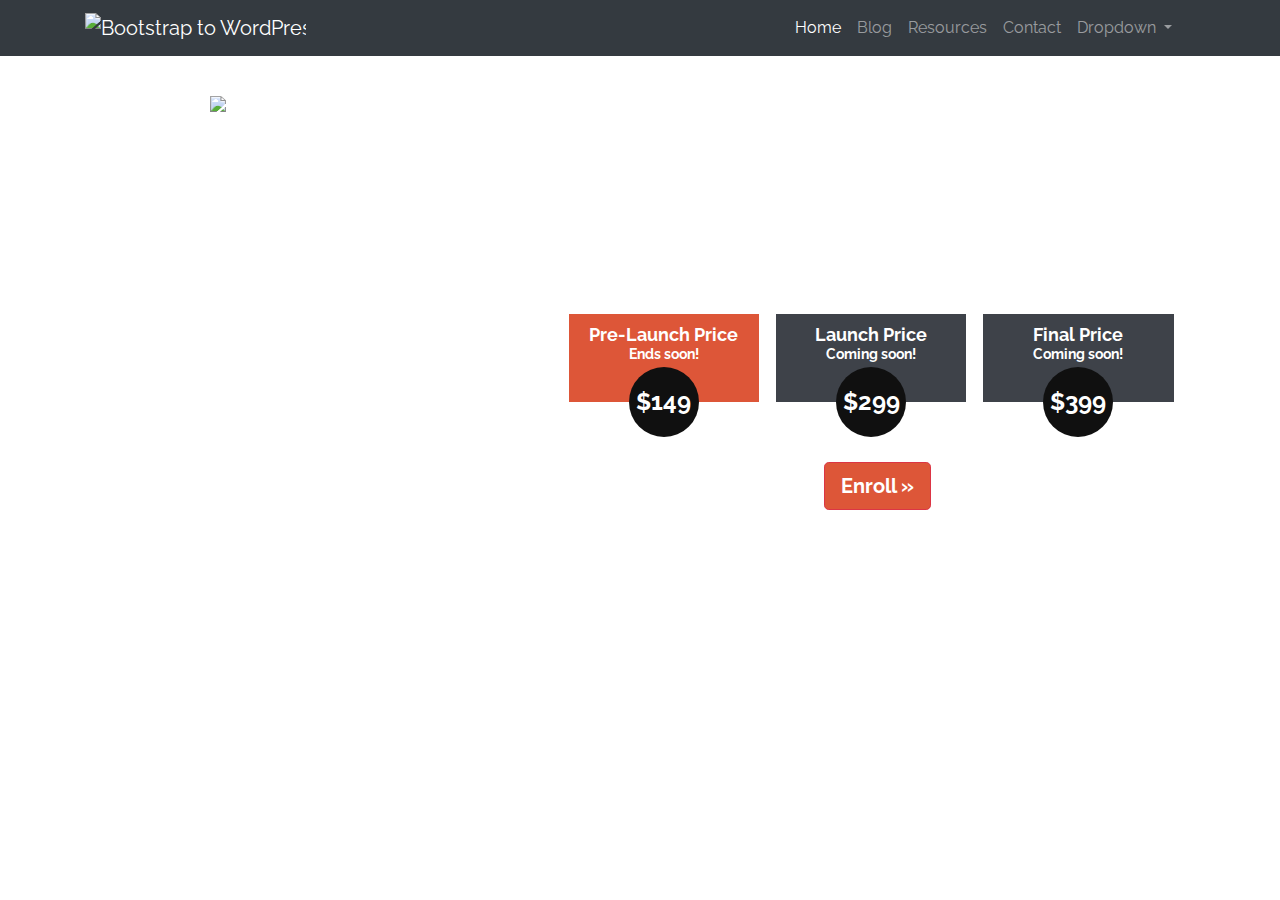
==== B2W/index.html @ 44ca713a "stuff" ====
<html lang="en">

<head>
    <meta charset="UTF-8">
    <meta name="viewport" content="width=device-width, initial-scale=1.0">
    <meta http-equiv="X-UA-Compatible" content="ie=edge">
    <title>Bootstrap to WordPress</title>
    <link rel="stylesheet" href="https://maxcdn.bootstrapcdn.com/bootstrap/4.0.0/css/bootstrap.min.css" integrity="sha384-Gn5384xqQ1aoWXA+058RXPxPg6fy4IWvTNh0E263XmFcJlSAwiGgFAW/dAiS6JXm"
        crossorigin="anonymous">
    <link rel="stylesheet" href="https://maxcdn.bootstrapcdn.com/font-awesome/4.7.0/css/font-awesome.min.css">
    <link rel="stylesheet" href="https://use.typekit.net/mcg1lsg.css">
    <link rel="stylesheet" href="assets/css/style.css">
    <link href="https://fonts.googleapis.com/css?family=Raleway:400,700" rel="stylesheet">
</head>

<body>

    <!-- HEADER =================================================================================== -->
    <header class="site-header" role="banner">
        <!--  NAV BAR -->
        <nav class="navbar navbar-expand-lg navbar-dark bg-dark navbar-fixed-top">
            <div class="container navbar-container">
                <a class="navbar-brand" href="#">
                    <img src="assets/img/logo.png" alt="Bootstrap to WordPress">
                </a>
                <button class="navbar-toggler" type="button" data-toggle="collapse" data-target="#navbarSupportedContent" aria-controls="navbarSupportedContent"
                    aria-expanded="false" aria-label="Toggle navigation">
                    <span class="navbar-toggler-icon"></span>
                </button>

                <div class="container navbar-container">
                    <div class="collapse navbar-collapse" id="navbarSupportedContent">
                        <ul class="navbar-nav ml-auto">
                            <li class="nav-item active">
                                <a class="nav-link" href="#">Home
                                    <span class="sr-only">(current)</span>
                                </a>
                            </li>
                            <li class="nav-item">
                                <a class="nav-link" href="blog.html">Blog</a>
                            </li>
                            <li class="nav-item">
                                <a class="nav-link" href="resources.html">Resources</a>
                            </li>
                            <li class="nav-item">
                                <a class="nav-link" href="contact.html">Contact</a>
                            </li>
                            <li class="nav-item dropdown">
                                <a class="nav-link dropdown-toggle" href="#" id="navbarDropdown" role="button" data-toggle="dropdown" aria-haspopup="true"
                                    aria-expanded="false">
                                    Dropdown
                                </a>
                                <div class="dropdown-menu" aria-labelledby="navbarDropdown">
                                    <a class="dropdown-item" href="#">Action</a>
                                    <a class="dropdown-item" href="#">Another action</a>
                                    <div class="dropdown-divider"></div>
                                    <a class="dropdown-item" href="#">Something else here</a>
                                </div>
                            </li>
                        </ul>
                    </div>
                </div>
        </nav>
    </header>


    <!-- HERO ===================================================================================== -->
    <section id="hero" data-type="background" data-speed="5">
        <article>
            <div class="container">
                <div class="row">
                    <div class="col-sm-5">
                        <img src="assets/img/logo-badge.png" alt="Bootstrap to WordPress" class="logo">
                    </div>
                    <div class="col-sm-7 hero-text">
                        <h1>Bootstrap to WordPress</h1>
                        <p class="lead">Earn An Extra 1k - 5k a Month by Learning to Code Your Very Own Responsive &amp; Custom WordPress
                            Websites with Bootstrap</p>
                        <div id="price-timeline">
                            <div class="price active">
                                <h4>Pre-Launch Price
                                    <small>Ends soon!</small>
                                </h4>
                                <span>$149</span>
                            </div>
                            <div class="price">
                                <h4>Launch Price
                                    <small>Coming soon!</small>
                                </h4>
                                <span>$299</span>
                            </div>

                            <div class="price">
                                <h4>Final Price
                                    <small>Coming soon!</small>
                                </h4>
                                <span>$399</span>
                            </div>
                        </div>
                        <p>
                            <a class="btn btn-lg btn-danger" href="#" role="button">Enroll &raquo;</a>
                        </p>
                    </div>
                    
                </div>
            </div>
        <article>
    </section>

    <!-- OPT IN SECTION =============================================================================-->
    <section>

    </section>


    <!-- BOOST YOUR INCOME ========================================================================= -->
    <section>

    </section>



    <!-- WHO BENIFITS ========================================================================= -->
    <section>

    </section>



    <!-- PROJECT FEATURES ========================================================================= -->
    <section>

    </section>

    <!-- VIDEO FEATURETTE ========================================================================= -->
    <section>

    </section>


    <!-- TESTIMONIALS ========================================================================= -->
    <section>

    </section>


    <!-- SIGN UP SECTION ========================================================================= -->
    <section>

    </section>


    <!-- FOOTER ========================================================================= -->
    <footer>


    </footer>


    <!-- MODAL ========================================================================= -->
    <div class="modal">

    </div>


    <!-- BOOTSTRAP CORE JAVASCRIPT =========================================================================-->
    <script src="https://code.jquery.com/jquery-3.2.1.slim.min.js" integrity="sha384-KJ3o2DKtIkvYIK3UENzmM7KCkRr/rE9/Qpg6aAZGJwFDMVNA/GpGFF93hXpG5KkN"
        crossorigin="anonymous"></script>
    <script src="https://cdnjs.cloudflare.com/ajax/libs/popper.js/1.12.9/umd/popper.min.js" integrity="sha384-ApNbgh9B+Y1QKtv3Rn7W3mgPxhU9K/ScQsAP7hUibX39j7fakFPskvXusvfa0b4Q"
        crossorigin="anonymous"></script>
    <script src="https://maxcdn.bootstrapcdn.com/bootstrap/4.0.0/js/bootstrap.min.js" integrity="sha384-JZR6Spejh4U02d8jOt6vLEHfe/JQGiRRSQQxSfFWpi1MquVdAyjUar5+76PVCmYl"
        crossorigin="anonymous"></script>

</body>


</html>
---- B2W/assets/css/style.css ----
/* COLOR REFERENCES 
Green: #79b044
Salmon: #dd5638
Blue Gray: #3e4249 */

body {
font-family:'proxima-nova', 'Raleway', Helvetica, sans-serif;
font-family: 'Raleway', sans-serif;
font-size:16px;
background:url('../img/tile.jpg') top left repeat;
}

/* GLOBAL */
h1,h2,h3,h4,h5,h6 {
    -webkit-font-smoothing: antialiased;
    text-rendering: optimizelegibility;
    font-weight:bold;
}

h1 {
  font-size:3em;
}

h1,h2 {
    margin:0 0 40px;
  }

  h3{
    margin:20px 0;
  }

  h4 {
     font-size:18px;
  }

/*   hero */
#hero {
    background:url('../img/hero-bg.jpg') 50% 0 repeat fixed;
    background-repeat:no-repeat;
    min-height:500px;
    padding: 40px 0;
    color:white;
    -webkit-font-smoothing: antialiased;
    text-rendering: optimizelegibility;
}


.btn {
  font-weight:bold;
}

.btn-danger {
   background-color: #dd5638;
   border-collapse:#d95131;
}

#hero article {
  width:100%;
  text-align:center;
}

#hero .hero-text {
  margin-top:30px; 
}

#price-timeline {
  margin:30px 0 60px;
  text-align:center;
}

#price-timeline .price {
  display:inline-block;
  margin:0 2% 0 0;
  width:30%;
  padding:10px 20px 30px;
  background: #3e4249;
  position:relative;
  vertical-align: top;
}

#price-timeline .price.active {
  background: #dd5638;
}

#price-timeline .price span {
  background: #101010;
  display:block;
  height:70px;
  width:70px;
  text-align:center;
  line-height:70px;
  font-weight:bold;
  font-size:24px;
  border-radius:100%;
  -webkit-border-radius:100%;
  -moz-border-radius: 100%;
  position:absolute;
  bottom: -35px;
  left:50%;
  margin-left: -35px;
}

#price-timeline h4 {
  margin: 0 0 10px;
}

#price-timeline h4 small {
  color:white;
  font-weight: bold; 
  display:block;

}
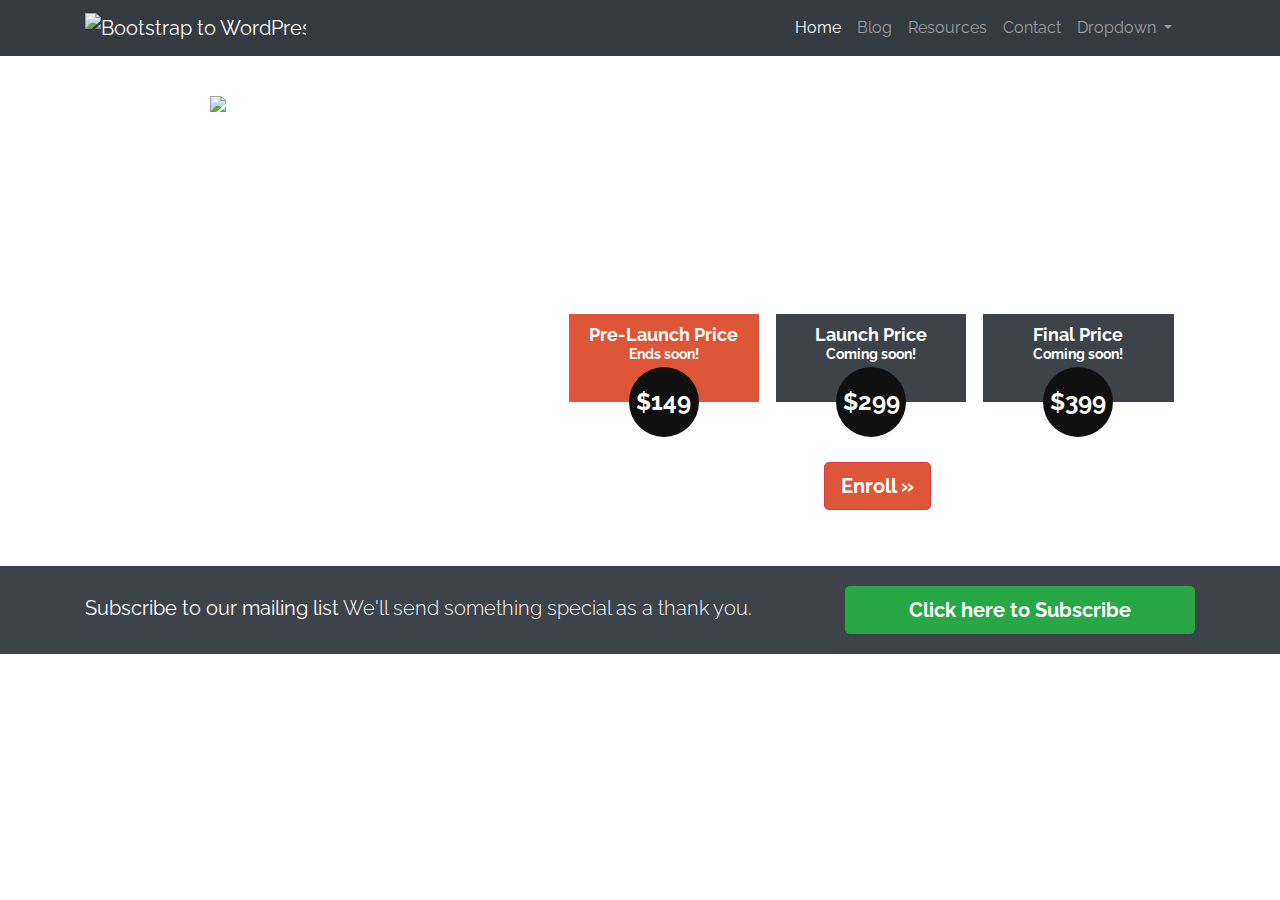
==== commit dedd5d11: "stuff" ====
--- a/B2W/index.html
+++ b/B2W/index.html
@@ -101,15 +101,28 @@
                             <a class="btn btn-lg btn-danger" href="#" role="button">Enroll &raquo;</a>
                         </p>
                     </div>
-                    
+
                 </div>
             </div>
-        <article>
+            <article>
     </section>
 
     <!-- OPT IN SECTION =============================================================================-->
-    <section>
-
+    <section id="optin">
+        <div class="container">
+            <div class="row">
+                <div class="col-sm-8">
+                    <p class="lead">
+                        <strong>Subscribe to our mailing list</strong>
+                        We'll send something special as a thank you. </p>
+                </div>
+                <div class="col-sm-4">
+                    <button class="btn btn-success btn-lg btn-block" data-toggle="modal" data-target="#myModal">
+                        Click here to Subscribe</button>
+                </div>
+            </div>
+        </div>
+ 
     </section>
 
 
--- a/B2W/assets/css/style.css
+++ b/B2W/assets/css/style.css
@@ -32,6 +32,12 @@
   h4 {
      font-size:18px;
   }
+
+img {
+  max-width:100%;
+}
+
+
 
 /*   hero */
 #hero {
@@ -111,5 +117,14 @@
 
 }
 
+#optin {
+background:#3e4249;
+padding:20px 0;
+color:white;
+font-size:1.2em;
+}
 
+#optin p {
+  margin:7px 0 0 0; 
+}
 
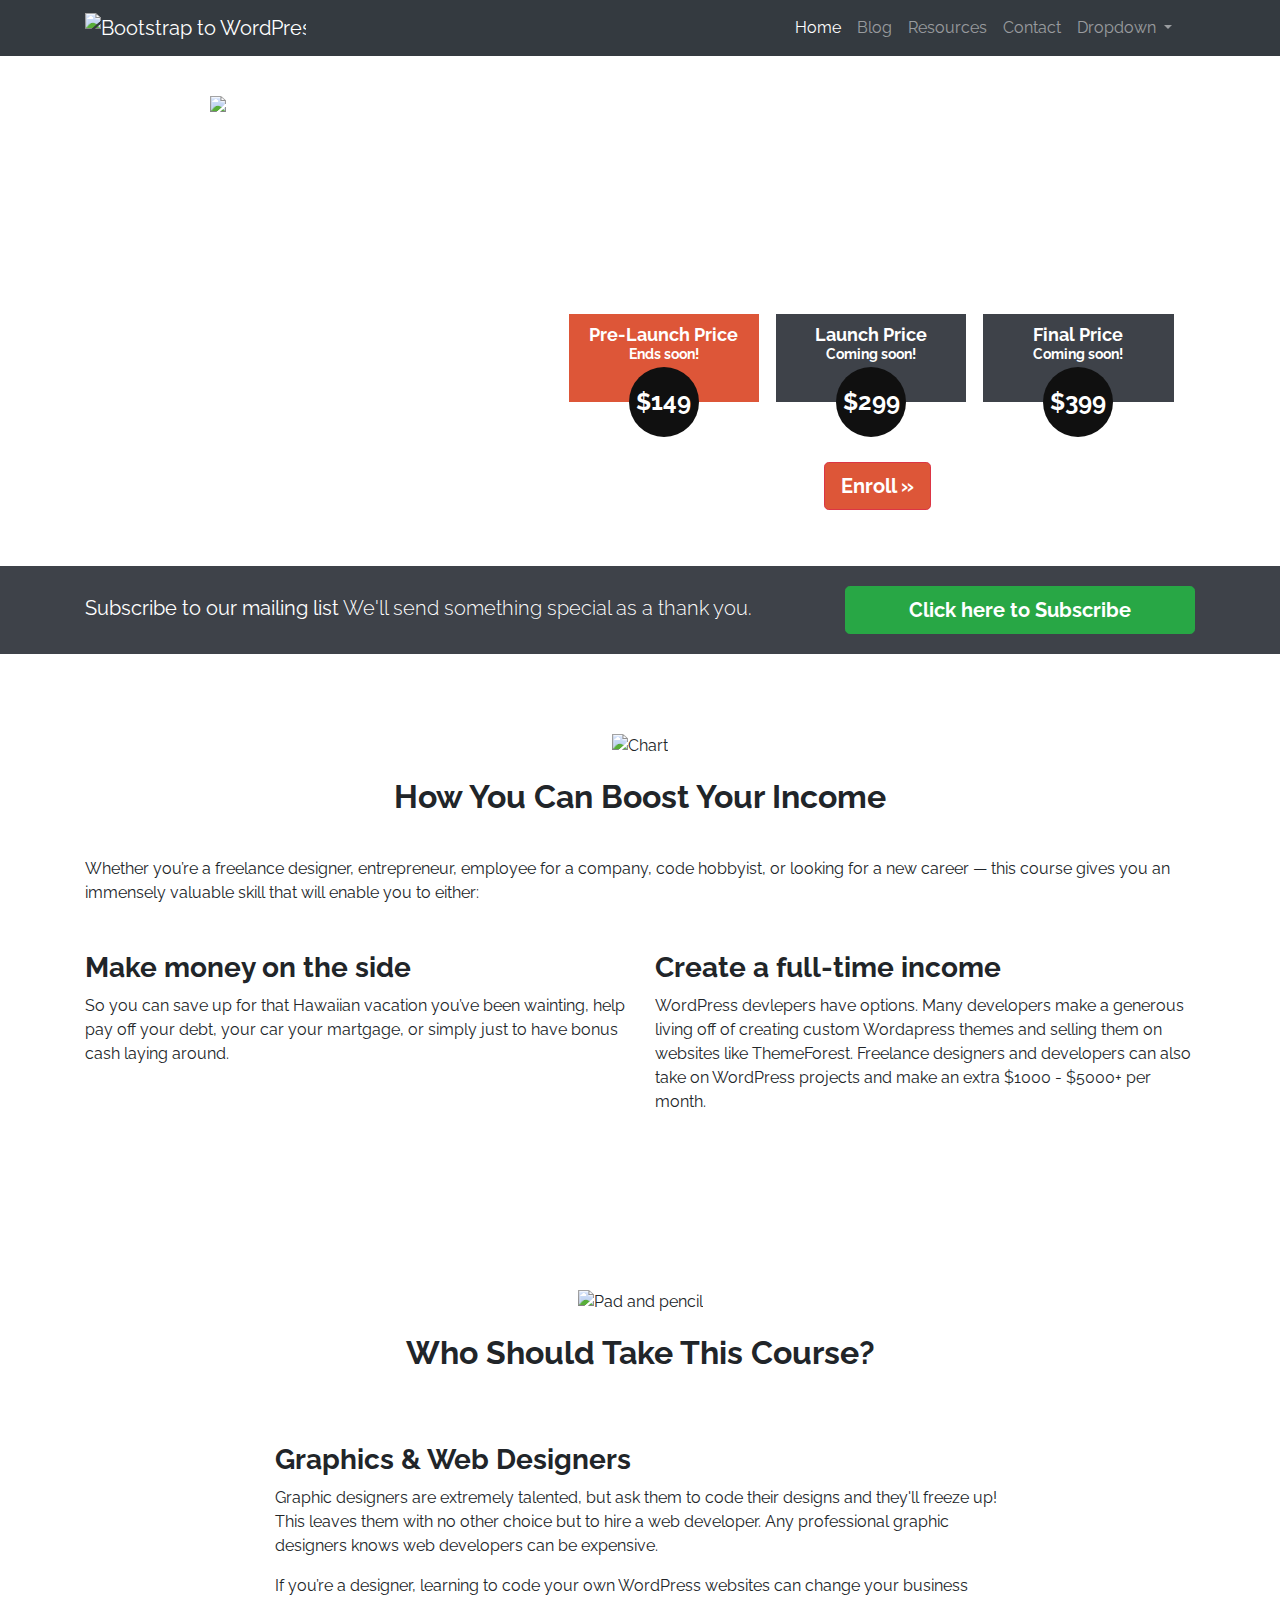
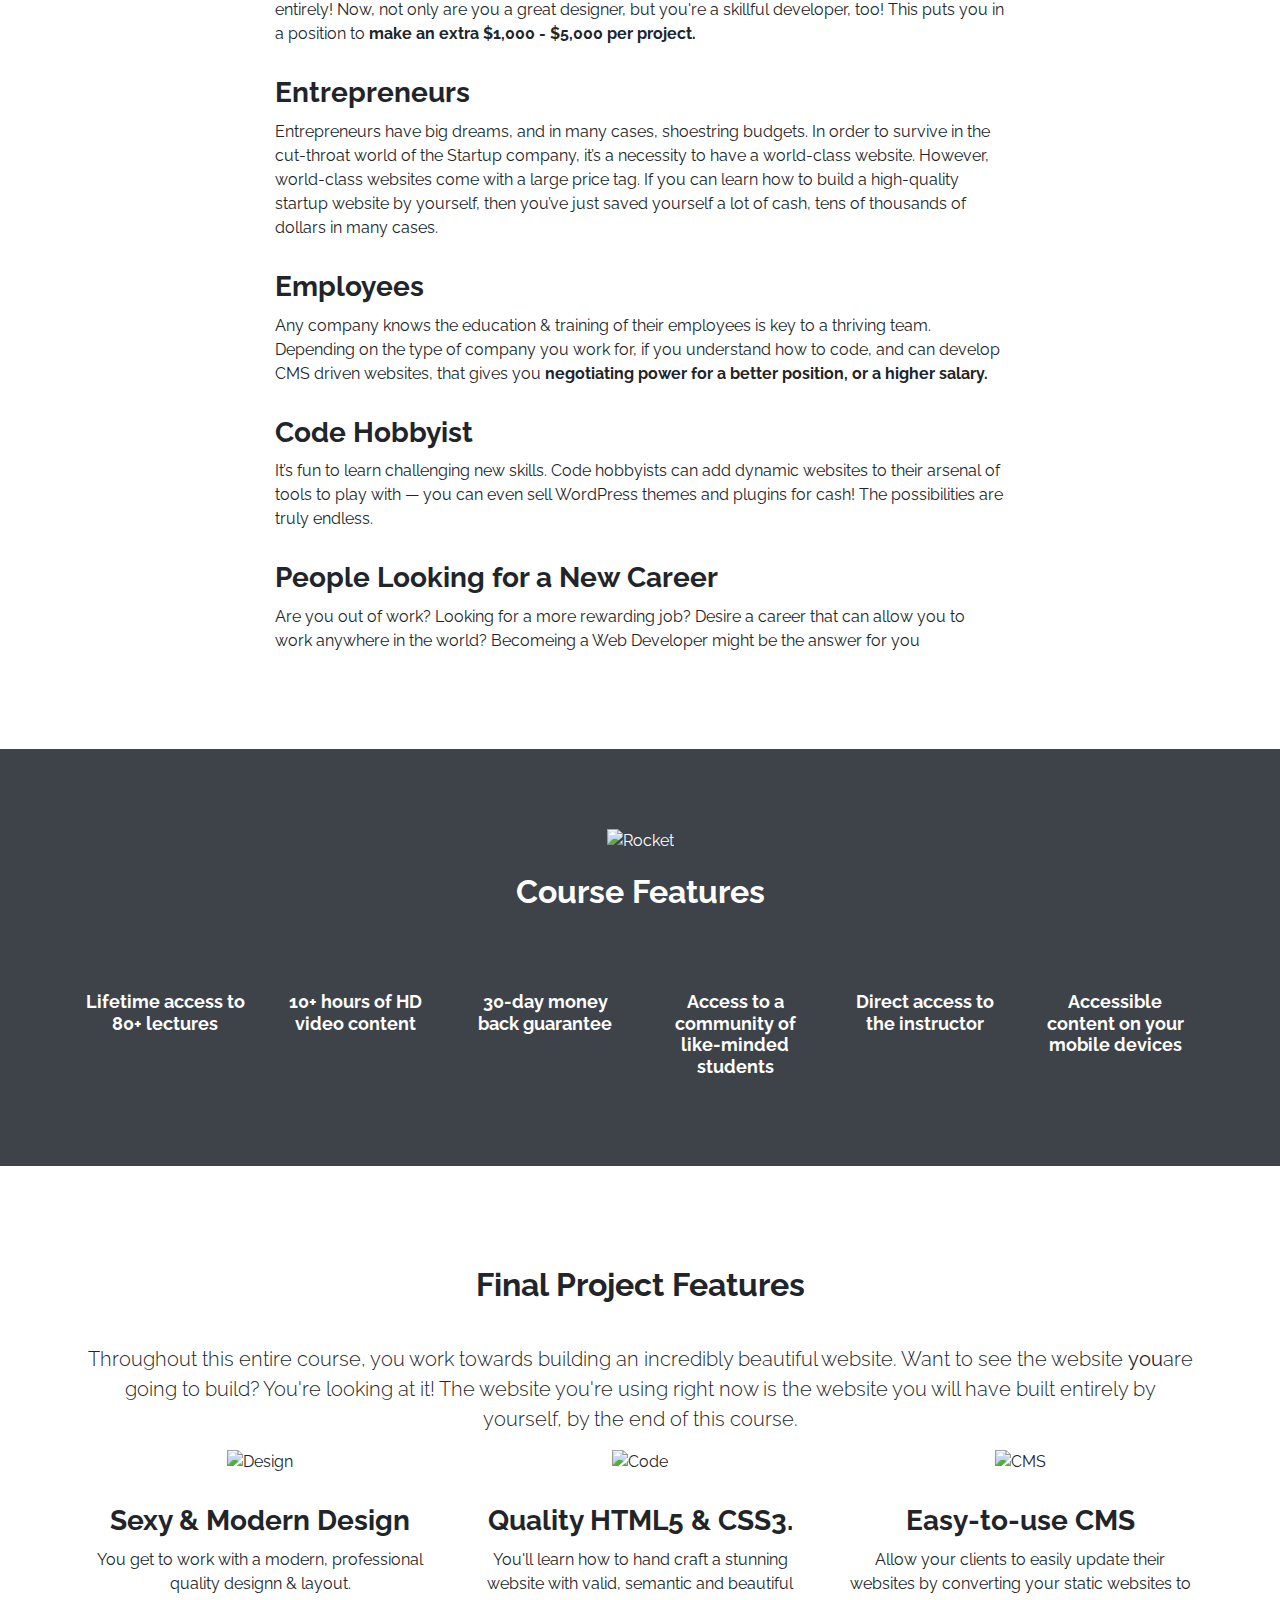
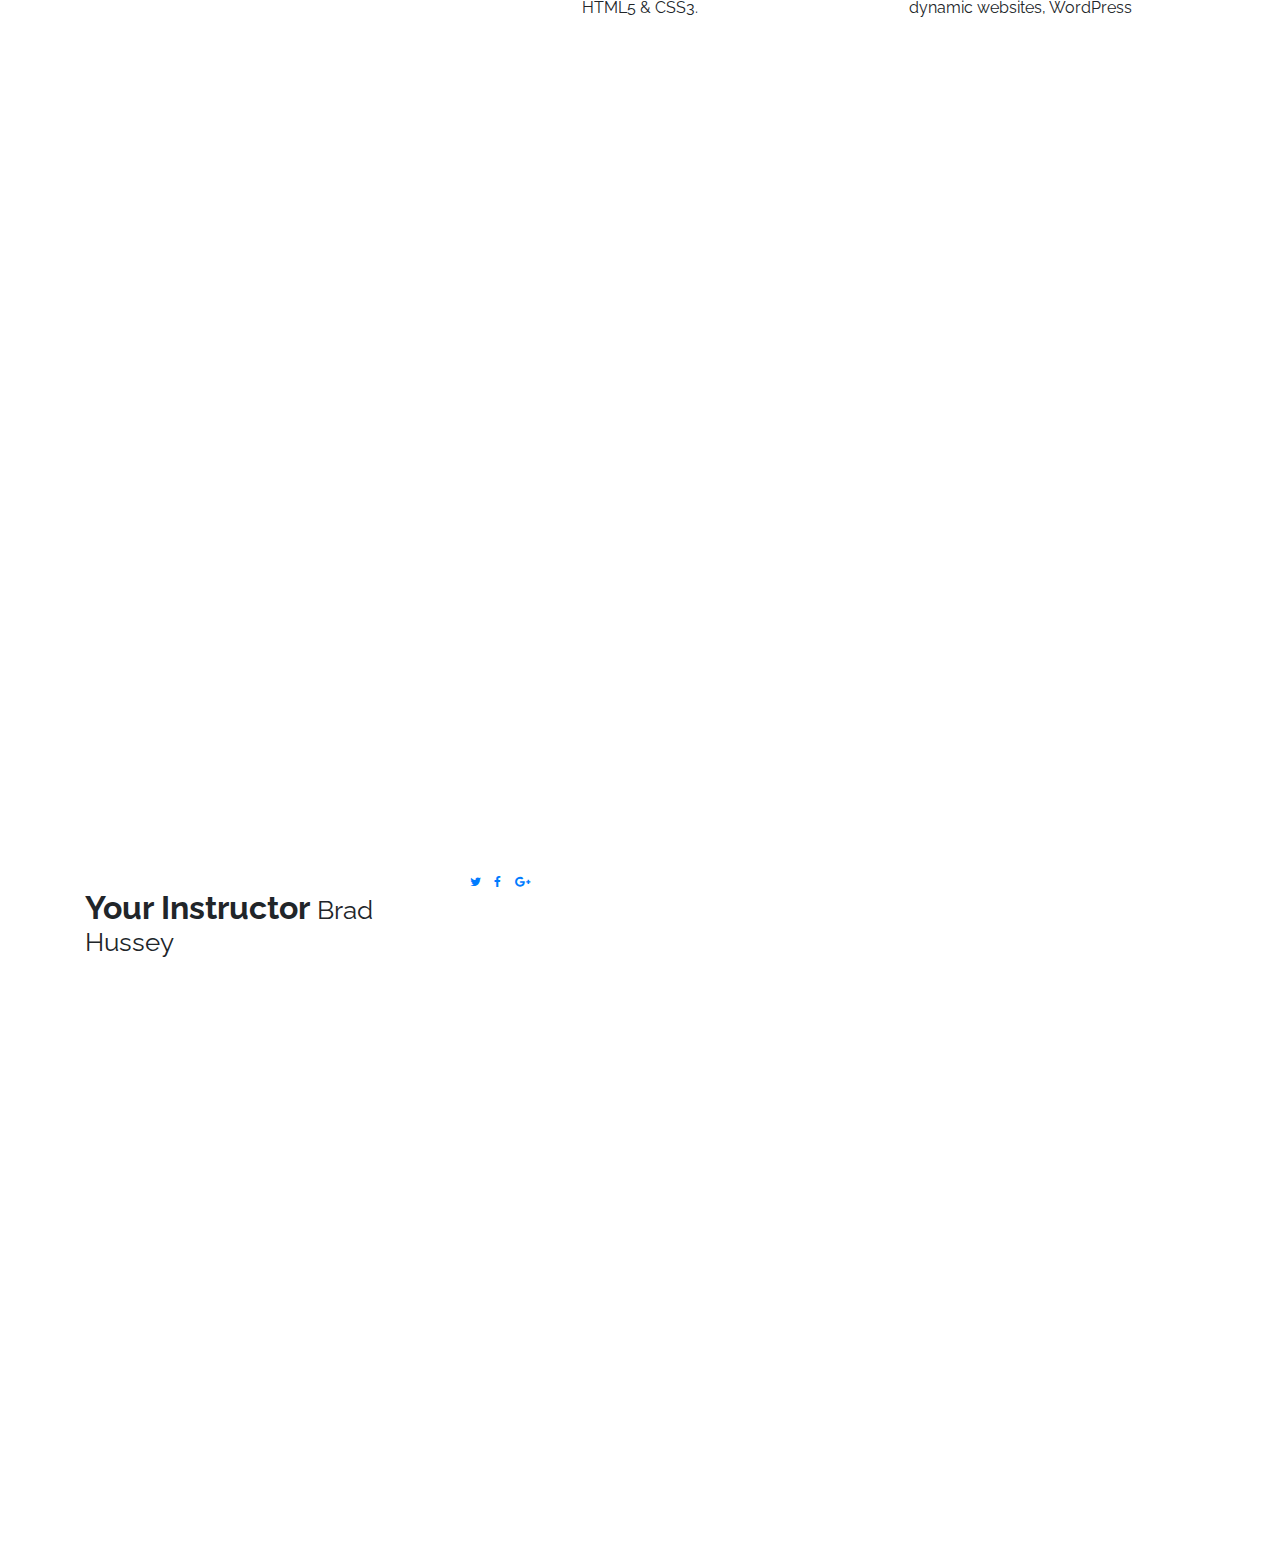
==== commit be2ffb62: "change sus" ====
--- a/B2W/index.html
+++ b/B2W/index.html
@@ -104,7 +104,7 @@
 
                 </div>
             </div>
-            <article>
+        </article>
     </section>
 
     <!-- OPT IN SECTION =============================================================================-->
@@ -122,33 +122,216 @@
                 </div>
             </div>
         </div>
- 
     </section>
 
 
     <!-- BOOST YOUR INCOME ========================================================================= -->
-    <section>
-
-    </section>
-
-
-
-    <!-- WHO BENIFITS ========================================================================= -->
-    <section>
-
-    </section>
+    <section id="boost-income">
+        <div class="container">
+            <div class="section-header">
+                <img src="assets/img/icon-boost.png" alt="Chart">
+                <h2>How You Can Boost Your Income</h2>
+            </div>
+            <p class- "lead">Whether you&rsquo;re a freelance designer, entrepreneur, employee for a company, code hobbyist, or looking for
+                a new career &mdash; this course gives you an immensely valuable skill that will enable you to either:
+            </p>
+            <div class="row">
+                <div class="col-sm-6">
+                    <h3>Make money on the side</h3>
+                    <p>So you can save up for that Hawaiian vacation you&rsquo;ve been wainting, help pay off your debt, your
+                        car your martgage, or simply just to have bonus cash laying around.</p>
+                    </p>
+                </div>
+                <!-- col -->
+                <div class="col-sm-6">
+                    <h3>Create a full-time income</h3>
+                    <p>WordPress devlepers have options. Many developers make a generous living off of creating custom Wordapress
+                        themes and selling them on websites like ThemeForest. Freelance designers and developers can also
+                        take on WordPress projects and make an extra $1000 - $5000+ per month.
+                    </p>
+                </div>
+                <!-- col -->
+            </div>
+            <!-- ROW -->
+
+        </div>
+        <!-- container -->
+    </section>
+    <!--  boost-income -->
+
+
+
+    <!-- WHO BENEFITS ========================================================================= -->
+    <section id="who-benefits">
+        <div class="container">
+            <div class="section-header">
+                <img src="assets/img/icon-pad.png" alt="Pad and pencil">
+                <h2>Who Should Take This Course?</h2>
+            </div>
+            <div class="row d-flex justify-content-center">
+                <div class="col-sm-8 col-sm-offset-2">
+                    <h3>Graphics &amp; Web Designers</h3>
+                    <p> Graphic designers are extremely talented, but ask them to code their designs and they'll freeze up! This
+                        leaves them with no other choice but to hire a web developer. Any professional graphic designers
+                        knows web developers can be expensive.</p>
+                    <p> If you’re a designer, learning to code your own WordPress websites can change your business entirely!
+                        Now, not only are you a great designer, but you're a skillful developer, too! This puts you in a
+                        position to
+                        <strong>make an extra $1,000 - $5,000 per project.</strong>
+                    </p>
+
+                    <h3>Entrepreneurs</h3>
+                    <p>Entrepreneurs have big dreams, and in many cases, shoestring budgets. In order to survive in the cut-throat
+                        world of the Startup company, it’s a necessity to have a world-class website. However, world-class
+                        websites come with a large price tag. If you can learn how to build a high-quality startup website
+                        by yourself, then you’ve just saved yourself a lot of cash, tens of thousands of dollars in many
+                        cases.
+                    </p>
+
+                    <h3>Employees</h3>
+                    <p>Any company knows the education & training of their employees is key to a thriving team. Depending on
+                        the type of company you work for, if you understand how to code, and can develop CMS driven websites,
+                        that gives you
+                        <strong>negotiating power for a better position, or a higher salary.</strong>
+                    </p>
+
+                    <h3>Code Hobbyist</h3>
+                    <p>It’s fun to learn challenging new skills. Code hobbyists can add dynamic websites to their arsenal of
+                        tools to play with — you can even sell WordPress themes and plugins for cash! The possibilities are
+                        truly endless.</p>
+
+                    <h3>People Looking for a New Career</h3>
+                    <p>Are you out of work? Looking for a more rewarding job? Desire a career that can allow you to work anywhere
+                        in the world? Becomeing a Web Developer might be the answer for you
+                    </p>
+                </div>
+                <!-- column -->
+            </div>
+            <!-- row -->
+        </div>
+        <!-- container -->
+    </section>
+    <!-- who-benefits -->
 
 
 
     <!-- PROJECT FEATURES ========================================================================= -->
-    <section>
-
+    <section id="course-features">
+        <div class="container">
+            <div class="section-header">
+                <img src="assets/img/icon-rocket.png" alt="Rocket">
+                <h2>Course Features</h2>
+
+            </div>
+
+            <div class="row">
+                <div class="col-sm-2">
+                    <i class="ci ci-computer"></i>
+                    <h4>Lifetime access to 80+ lectures</h4>
+                </div>
+                <!-- end col -->
+                <div class="col-sm-2">
+                    <i class="ci ci-watch"></i>
+                    <h4>10+ hours of HD video content</h4>
+                </div>
+                <!-- end col -->
+                <div class="col-sm-2">
+                    <i class="ci ci-calendar"></i>
+                    <h4>30-day money back guarantee</h4>
+                </div>
+                <!-- end col -->
+                <div class="col-sm-2">
+                    <i class="ci ci-community"></i>
+                    <h4>Access to a community of like-minded students</h4>
+                </div>
+                <!-- end col -->
+
+                <div class="col-sm-2">
+                    <i class="ci ci-instructor"></i>
+                    <h4>Direct access to the instructor</h4>
+                </div>
+                <!-- end col -->
+                <div class="col-sm-2">
+                    <i class="ci ci-device"></i>
+                    <h4>Accessible content on your mobile devices</h4>
+                </div>
+                <!-- end col -->
+            </div>
+        </div>
     </section>
 
     <!-- VIDEO FEATURETTE ========================================================================= -->
-    <section>
-
-    </section>
+    <section id="project-features">
+        <div class="container">
+            <h2>Final Project Features</h2>
+            <p class="lead">Throughout this entire course, you work towards building an incredibly beautiful website. Want to see the website
+                <strong>you</strong>are going to build?
+                <en>You're looking at it!</en> The website you're using right now is the website you will have built entirely
+                by yourself, by the end of this course.</p>
+
+            <div class="row">
+                <div class="col-sm-4">
+                    <img src="assets/img/icon-design.png" alt="Design">
+                    <h3>Sexy &amp; Modern Design</h3>
+                    <p>You get to work with a modern, professional quality designn &amp; layout.</p>
+                </div>
+                <!-- end col -->
+                <div class="col-sm-4">
+                    <img src="assets/img/icon-code.png" alt="Code">
+                    <h3>Quality HTML5 &amp; CSS3.</h3>
+                    <p>You'll learn how to hand craft a stunning website with valid, semantic and beautiful HTML5 &amp; CSS3.</p>
+                </div>
+                <!-- end col -->
+                <div class="col-sm-4">
+                    <img src="assets/img/icon-cms.png" alt="CMS">
+                    <h3>Easy-to-use CMS</h3>
+                    <p>Allow your clients to easily update their websites by converting your static websites to dynamic websites,
+                        WordPress</p>
+                </div>
+                <!-- end col -->
+            </div>
+            <!-- row end -->
+        </div>
+        <!-- container end -->
+    </section>
+
+
+    <!-- VIDEO FEATURETTE ========================================================================= -->
+    <section id="featurette">
+        <div class="container d-flex justify-content-center">
+            <div class="row">
+                <div class="col">
+                    <h2>Watch the Course Introduction</h2>
+                    <iframe width="100%" height="415" src="https://www.youtube.com/embed/69nEzHLy_tM" 
+                    frameborder="0" allow="autoplay; encrypted-media" allowfullscreen></iframe>
+
+                </div>
+            </div><!--  row -->
+        </div> <!-- container -->
+    </section> <!-- featurette -->
+
+
+   <!-- INSTRUCTOR ========================================================================= -->
+   <section id="instructor">
+        <div class="container">
+          <div class="row">
+            <div class="col-sm-8 col-md-6 ">
+                <div class="row">
+                    <div class="col-lg-8">
+                        <h2>Your Instructor <small>Brad Hussey</small></h2>
+                    </div>
+                    <div class="col-lg-4">
+                        <a href="https://twitter.com/bradhussey." target="_blank" class="badge social twitter"><i class="fa fa-twitter"></i></a>
+                        <a href="https://facebook.com/bradhussey." target="_blank" class="badge social facebook"><i class="fa fa-facebook"></i></a>
+                        <a href="https://plus.google.com/bradhussey." target="_blank" class="badge social gplus"><i class="fa fa-google-plus"></i></a>
+                    </div>
+                </div><!-- row -->
+            </div> <!-- col -->
+          </div> <!-- row -->
+        </div> <!-- container -->
+    </section> <!-- instructor -->
+
+
 
 
     <!-- TESTIMONIALS ========================================================================= -->
@@ -171,9 +354,47 @@
 
 
     <!-- MODAL ========================================================================= -->
-    <div class="modal">
-
-    </div>
+    <section>
+        <!-- Button trigger modal -->
+
+        <!-- Modal -->
+        <div class="modal fade" class="modal-width" id="myModal" tabindex="-1" role="dialog" aria-labelledby="exampleModalCenterTitle"
+            aria-hidden="true">
+            <div class="modal-dialog modal-lg modal-dialog-centered" role="document">
+                <div class="modal-content">
+                    <div class="modal-header">
+                        <h5 class="modal-title" id="exampleModalLongTitle">Subscribe to our Mailing List</h5>
+                        <button type="button" class="close" data-dismiss="modal" aria-label="Close">
+                            <span aria-hidden="true">&times;</span>
+                        </button>
+                    </div>
+                    <div class="modal-body">
+                        <div class="container-fluid">
+                            <div class="row">
+                                <p>simply enter your name and email! As a thank you for joining us, we're going to give you
+                                    one of our best-selling courses,
+                                    <em>for free!</em>
+                                </p>
+                            </div>
+                            <div class="row flex-row justify-content-between">
+                                <div class="col-5">
+                                    <input type="text" class="form-control" id="subscribe-name" placeholder="Your First name">
+                                </div>
+
+                                <div class="col-5">
+                                    <input type="text" class="form-control" id="subscribe-email" placeholder="and your email">
+                                </div>
+
+                                <div class="col-2">
+                                    <input type="submit" class="btn btn-danger" value="subscribe">
+                                </div>
+                            </div>
+                        </div>
+                    </div>
+                </div>
+            </div>
+        </div>
+    </section>
 
 
     <!-- BOOTSTRAP CORE JAVASCRIPT =========================================================================-->
--- a/B2W/assets/css/style.css
+++ b/B2W/assets/css/style.css
@@ -36,7 +36,6 @@
 img {
   max-width:100%;
 }
-
 
 
 /*   hero */
@@ -117,14 +116,73 @@
 
 }
 
+/* LAYOUT */
+
+section {
+  padding:80px 0;
+  }
+
+.section-header {
+  text-align:center;
+}
+
+section h2 {
+  margin:20px 0 40px;
+}
+
+section h3 {
+  margin: 30px 0 10px;
+}
+
+  
 #optin {
 background:#3e4249;
 padding:20px 0;
 color:white;
+text-rendering: optimizelegibility;
 font-size:1.2em;
+}
+
+#who-benefits {
+  background:white;
 }
 
 #optin p {
   margin:7px 0 0 0; 
 }
 
+#course-features {
+  background:#3e4249;
+  color:white;
+  text-align: center;
+}
+
+
+/* CUSTOM ICON SPRITES */
+i.ci {
+  display: inline-block;
+  height:40px;
+  width:40px;
+  background: url('../img/icon-sprite.png') no-repeat;
+}
+
+.ci.ci-computer {background-position:0, 0;}
+.ci.ci-watch  {background-position: -40px 0;}
+.ci.ci-calendar {background-position: -80px 0;}
+.ci.ci-community {background-position: -120px 0;}
+.ci.ci-instructor {background-position: -160px 0;}
+.ci.ci-device {background-position: -200px 0;}
+
+#project-features {
+  text-align:center;
+}
+
+#featurette {
+  background: url('../img/stuff-bg.jpg') 50% 100% repeat fixed;
+  background-size:cover;
+  text-align:center;
+  color:white;
+}
+
+
+
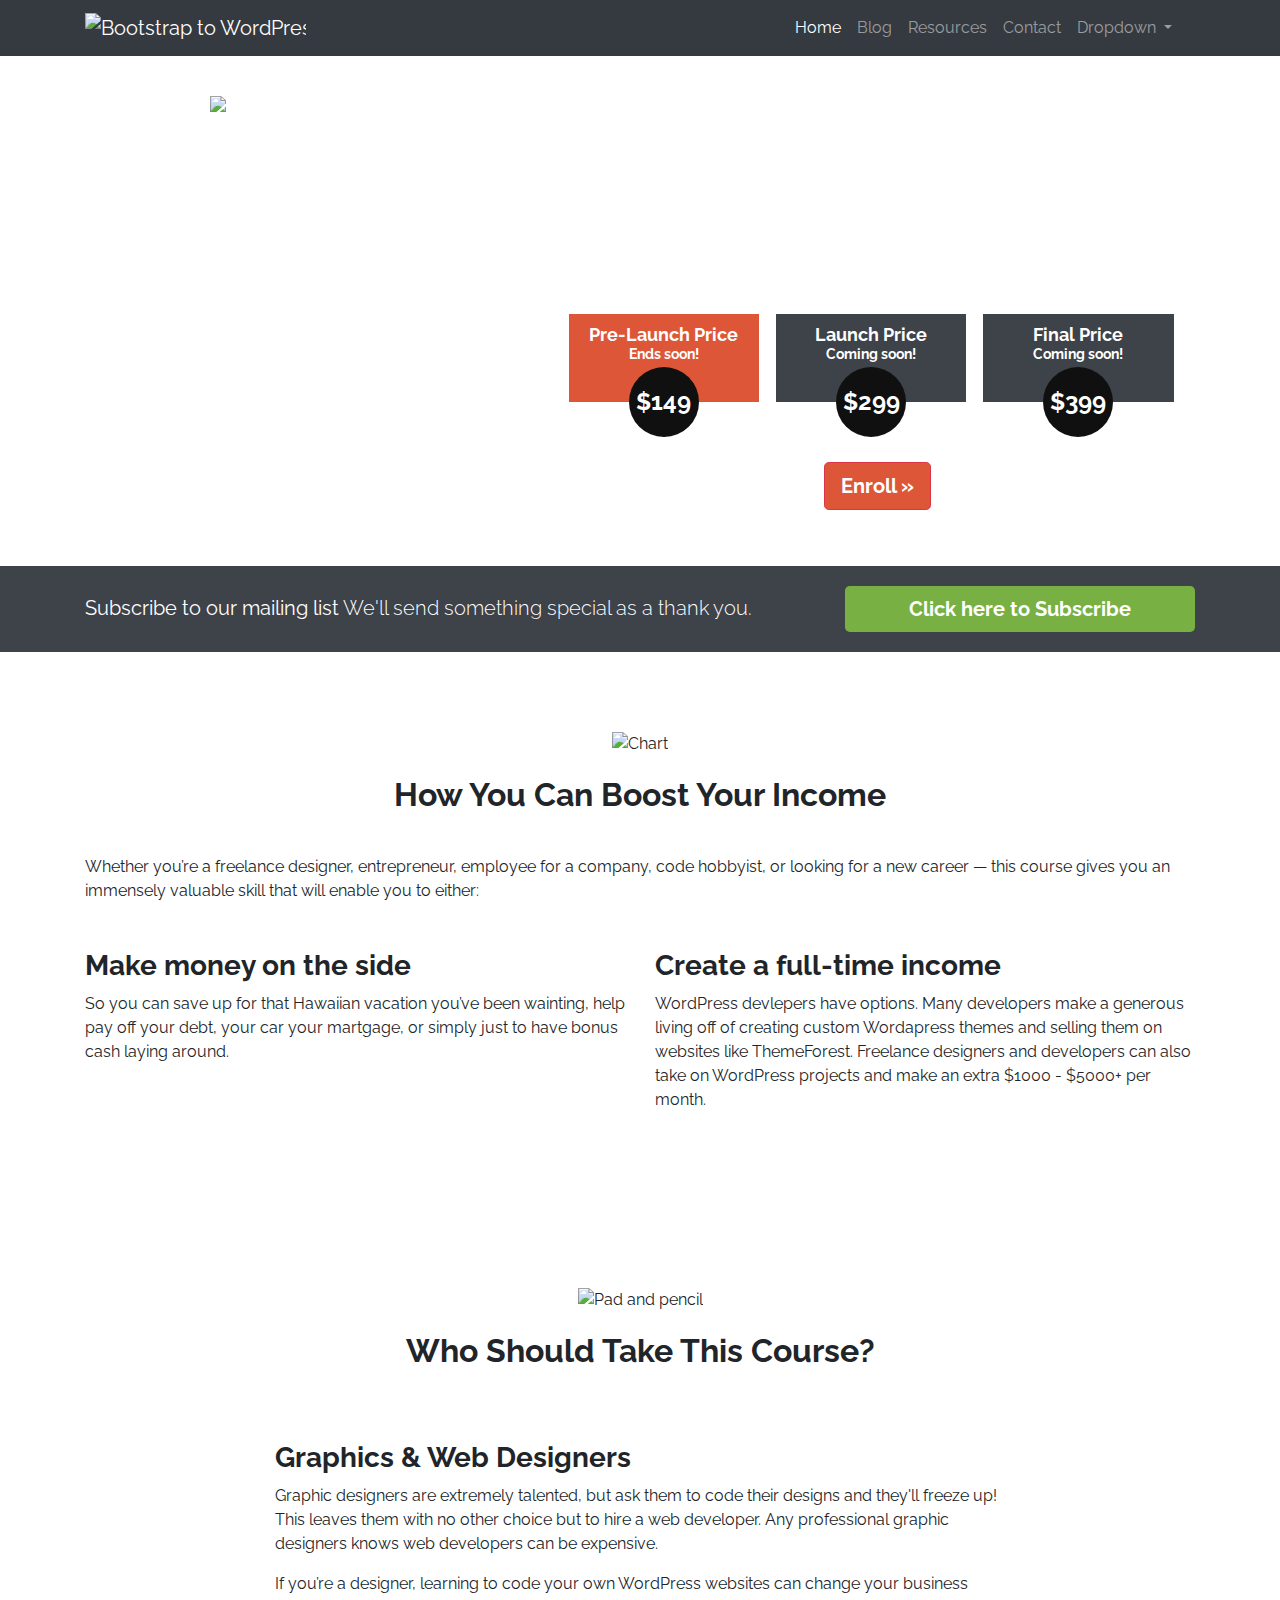
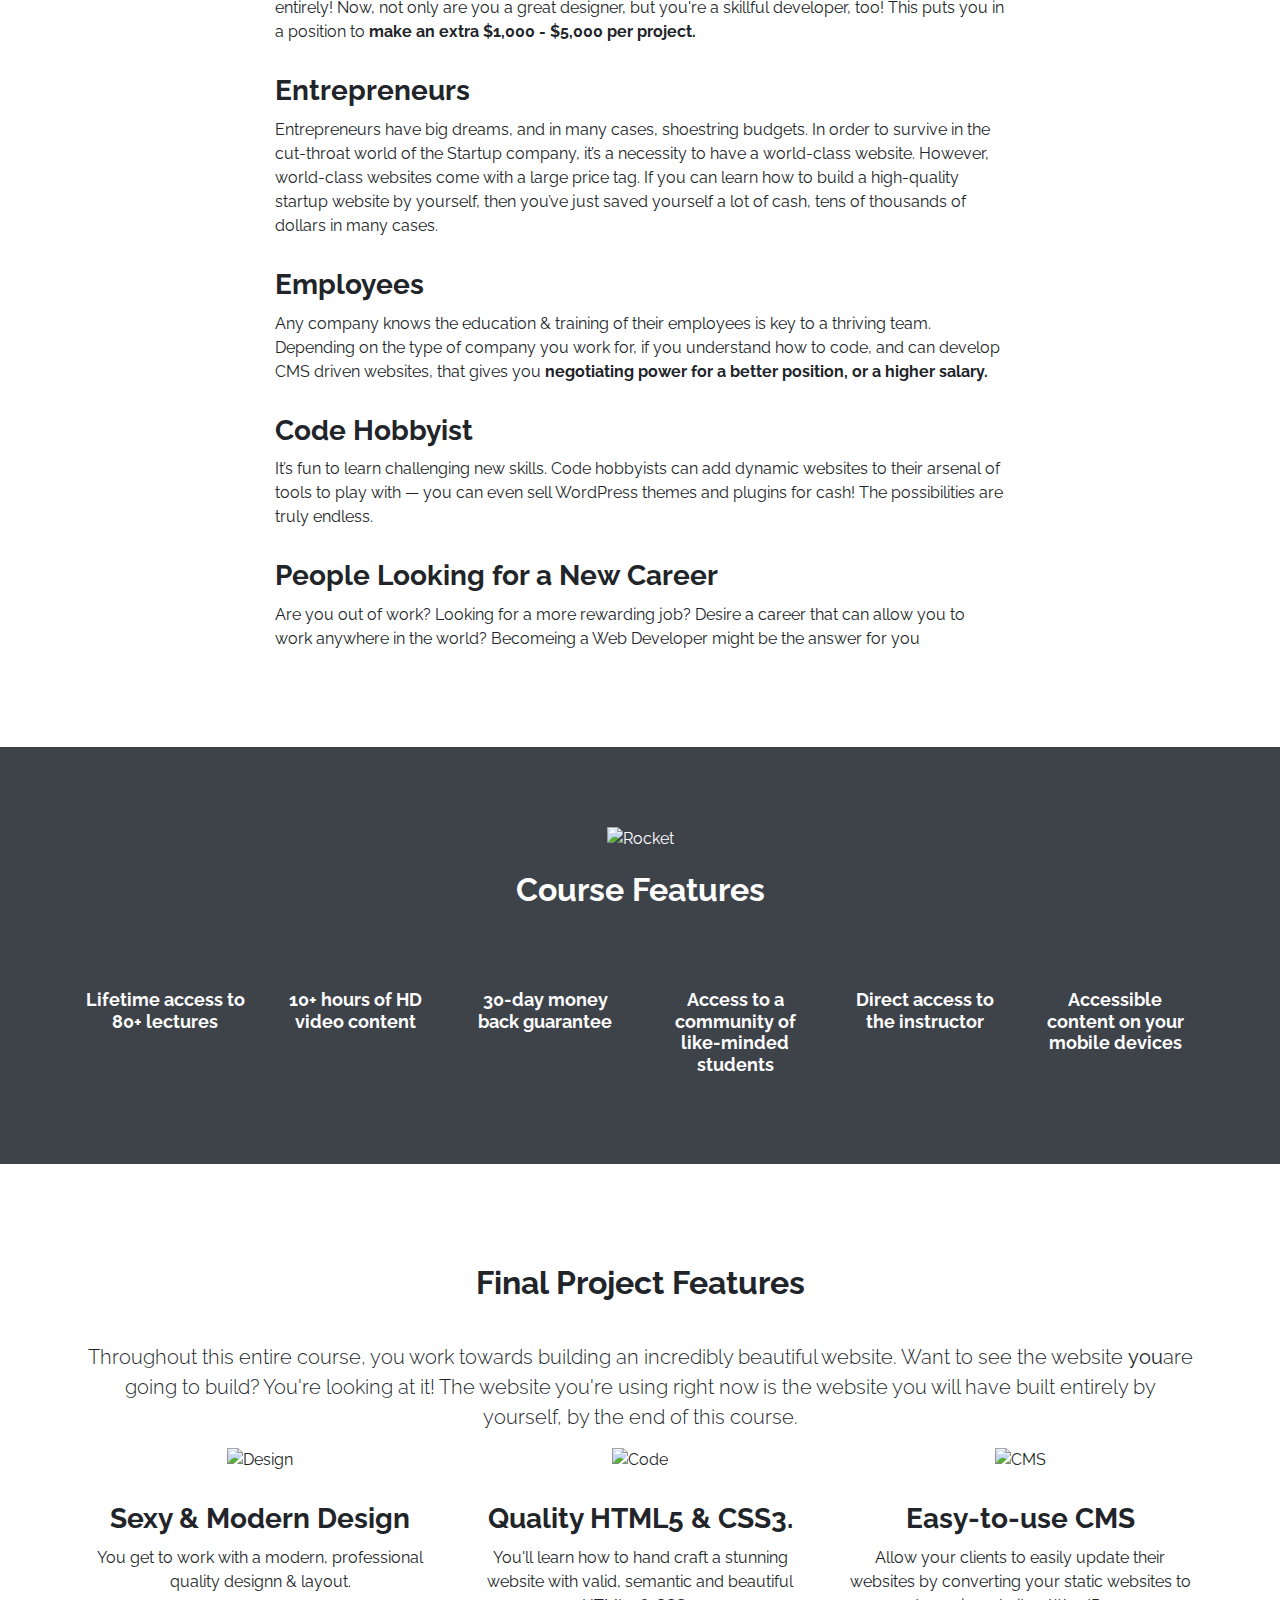
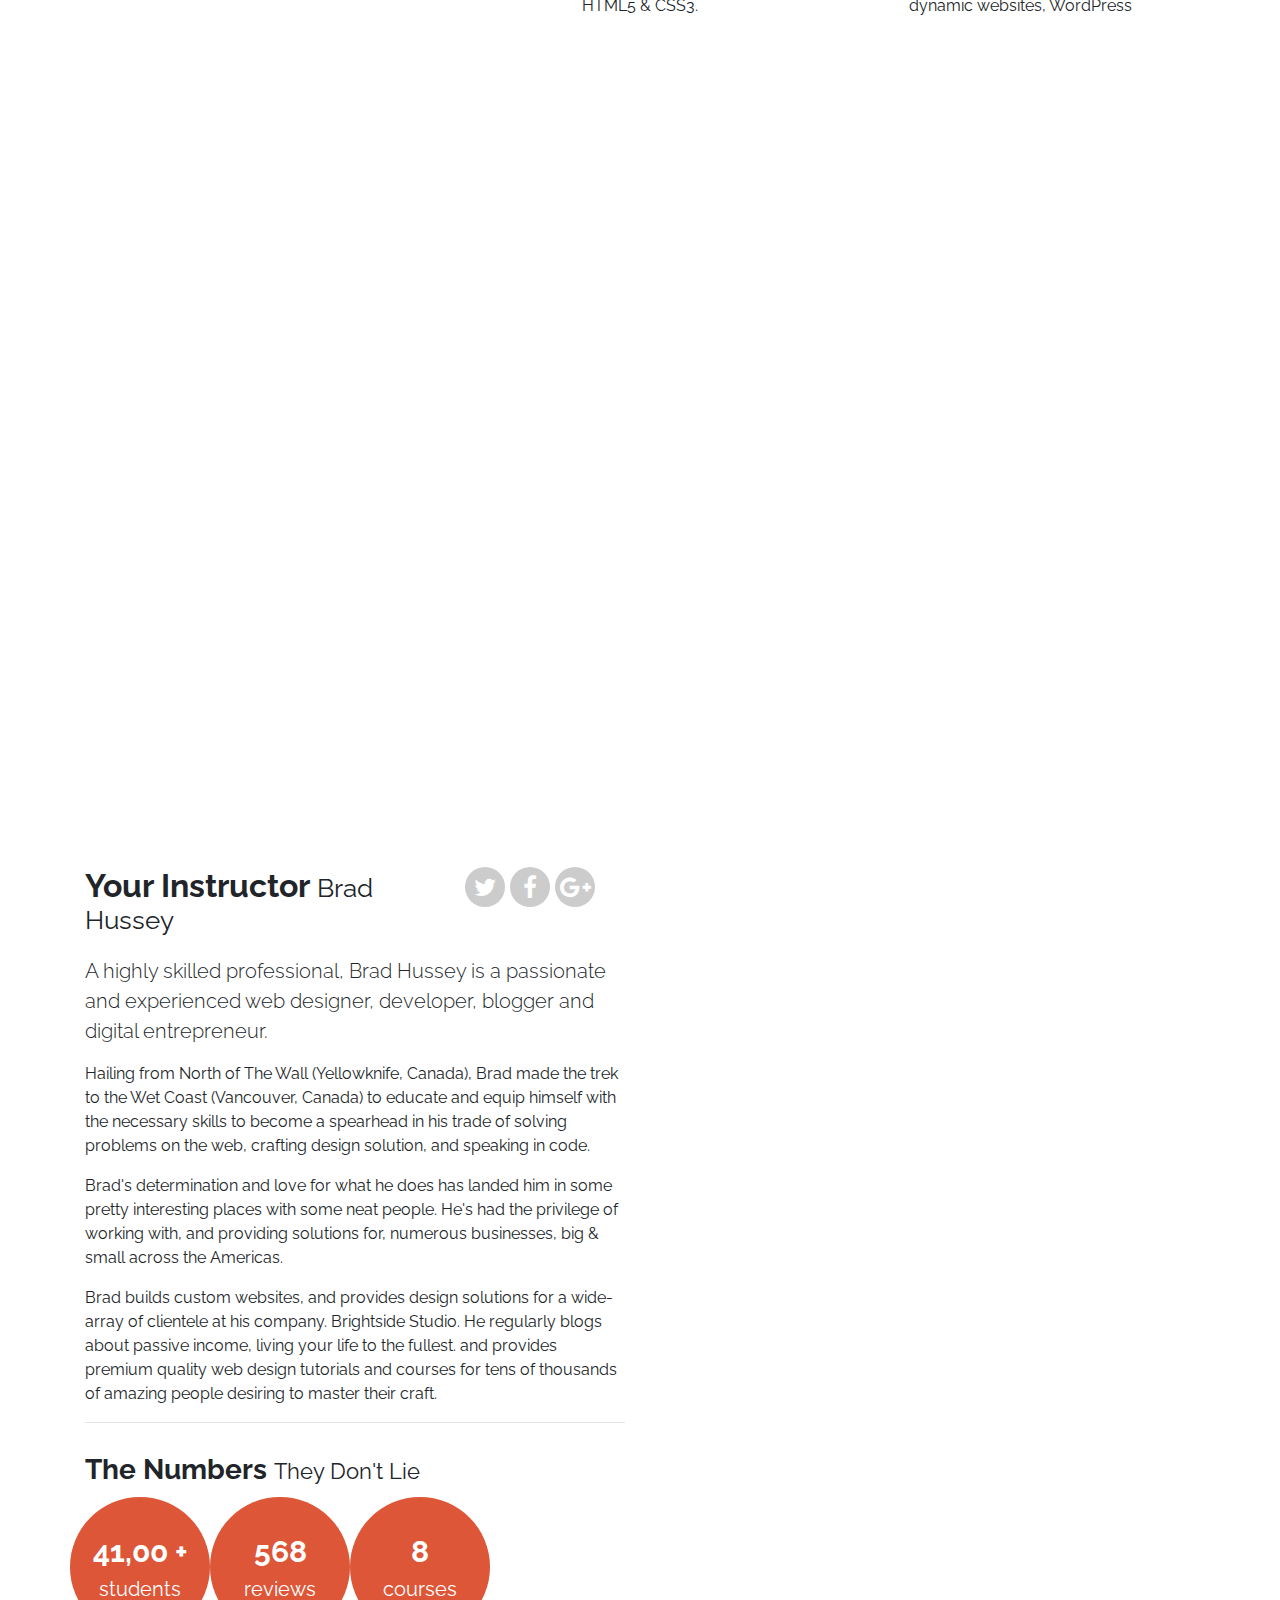
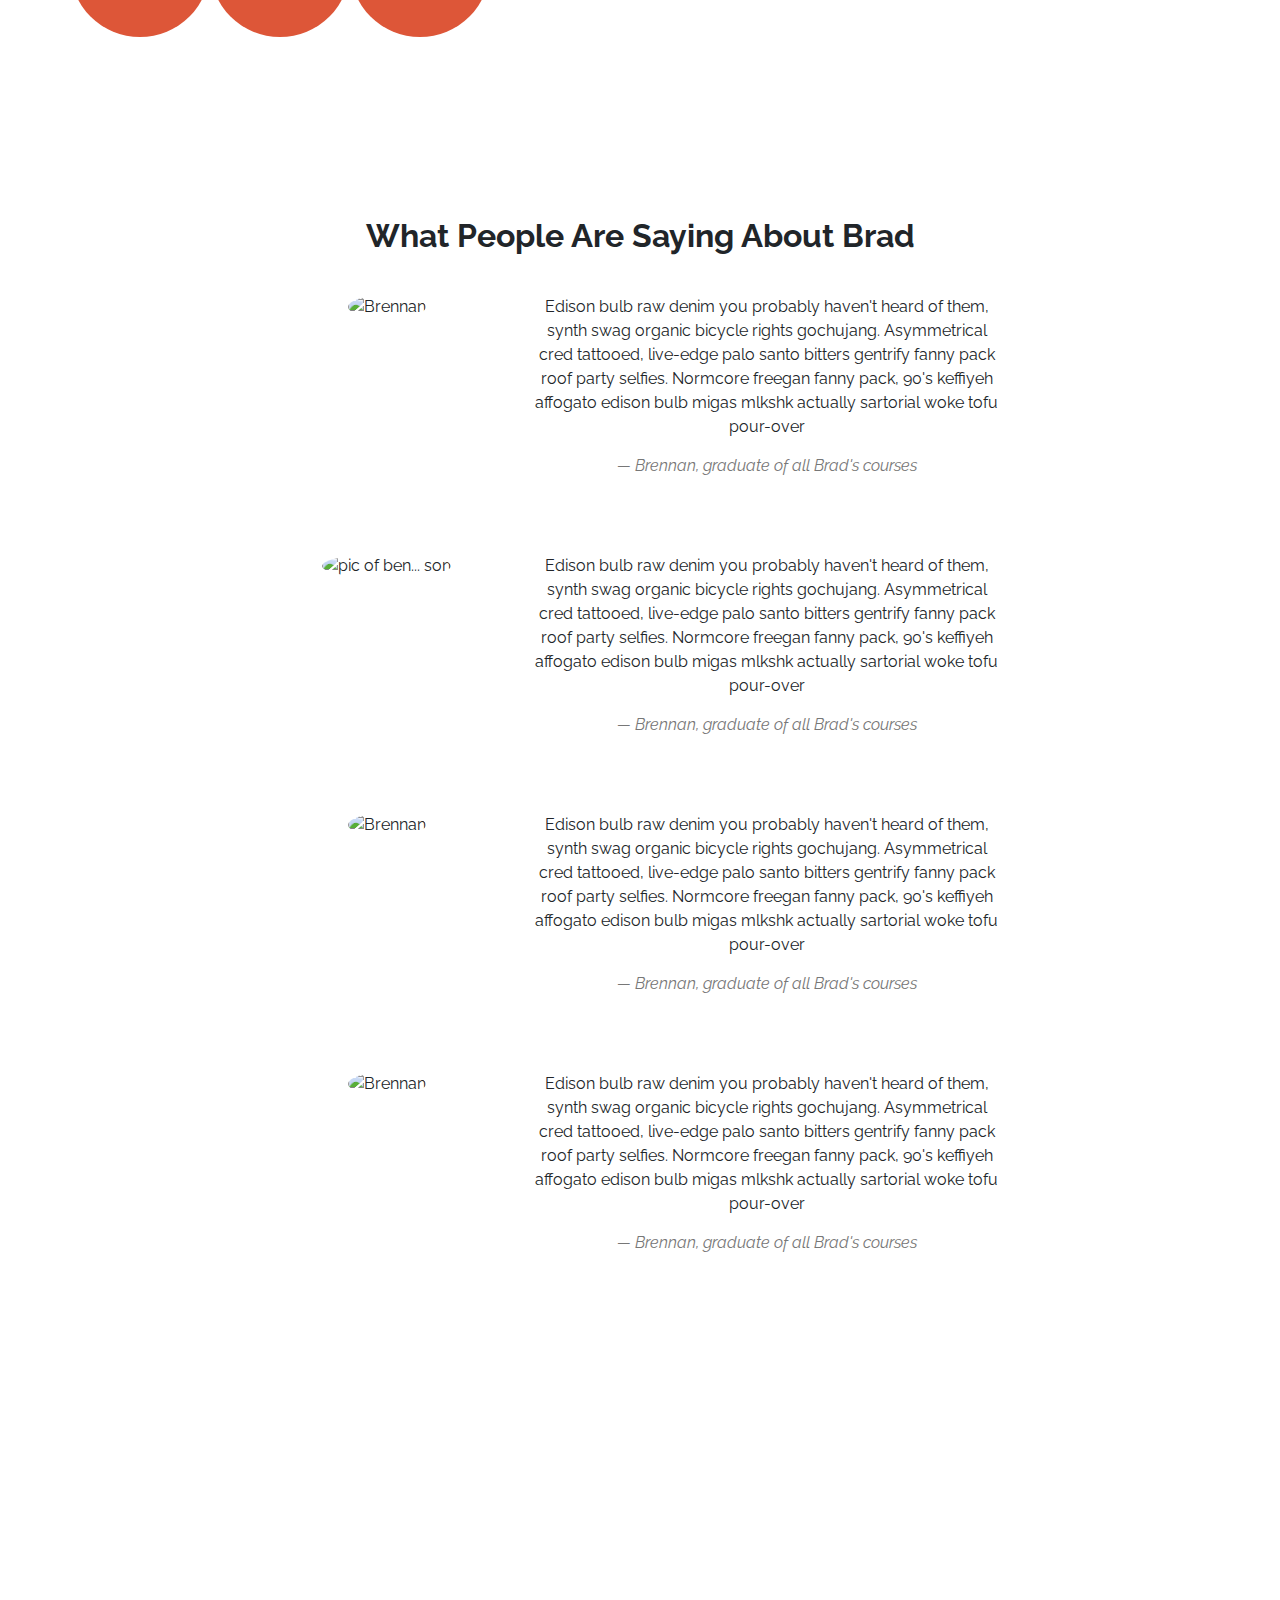
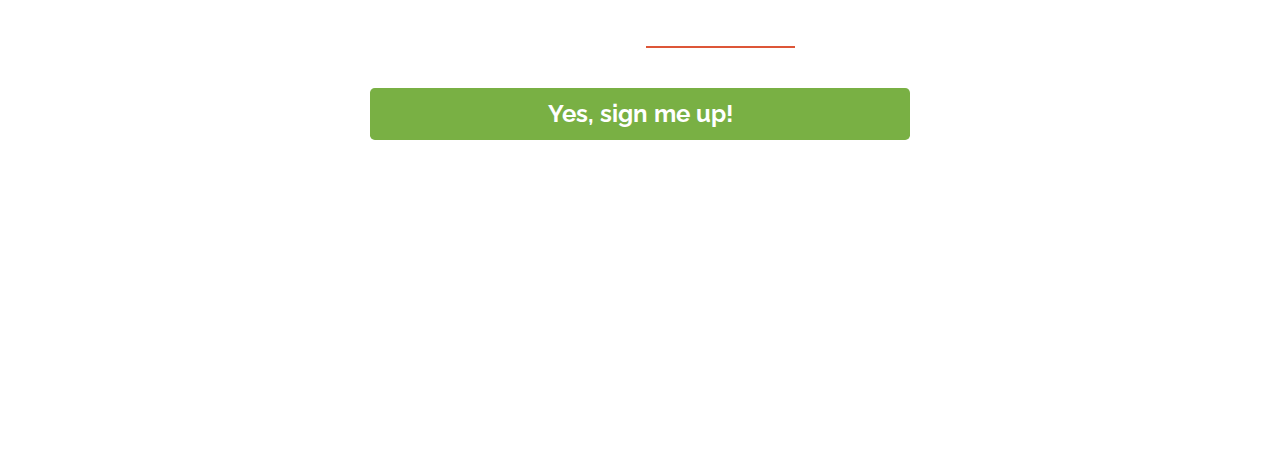
==== commit 98f20624: "landing page" ====
--- a/B2W/index.html
+++ b/B2W/index.html
@@ -140,7 +140,6 @@
                     <h3>Make money on the side</h3>
                     <p>So you can save up for that Hawaiian vacation you&rsquo;ve been wainting, help pay off your debt, your
                         car your martgage, or simply just to have bonus cash laying around.</p>
-                    </p>
                 </div>
                 <!-- col -->
                 <div class="col-sm-6">
@@ -286,7 +285,8 @@
                     <img src="assets/img/icon-cms.png" alt="CMS">
                     <h3>Easy-to-use CMS</h3>
                     <p>Allow your clients to easily update their websites by converting your static websites to dynamic websites,
-                        WordPress</p>
+                        WordPress
+                    </p>
                 </div>
                 <!-- end col -->
             </div>
@@ -302,47 +302,196 @@
             <div class="row">
                 <div class="col">
                     <h2>Watch the Course Introduction</h2>
-                    <iframe width="100%" height="415" src="https://www.youtube.com/embed/69nEzHLy_tM" 
-                    frameborder="0" allow="autoplay; encrypted-media" allowfullscreen></iframe>
-
-                </div>
-            </div><!--  row -->
-        </div> <!-- container -->
-    </section> <!-- featurette -->
-
-
-   <!-- INSTRUCTOR ========================================================================= -->
-   <section id="instructor">
-        <div class="container">
-          <div class="row">
-            <div class="col-sm-8 col-md-6 ">
-                <div class="row">
-                    <div class="col-lg-8">
-                        <h2>Your Instructor <small>Brad Hussey</small></h2>
-                    </div>
-                    <div class="col-lg-4">
-                        <a href="https://twitter.com/bradhussey." target="_blank" class="badge social twitter"><i class="fa fa-twitter"></i></a>
-                        <a href="https://facebook.com/bradhussey." target="_blank" class="badge social facebook"><i class="fa fa-facebook"></i></a>
-                        <a href="https://plus.google.com/bradhussey." target="_blank" class="badge social gplus"><i class="fa fa-google-plus"></i></a>
-                    </div>
-                </div><!-- row -->
-            </div> <!-- col -->
-          </div> <!-- row -->
-        </div> <!-- container -->
-    </section> <!-- instructor -->
+                    <iframe width="100%" height="415" src="https://www.youtube.com/embed/69nEzHLy_tM" frameborder="0" allow="autoplay; encrypted-media"
+                        allowfullscreen></iframe>
+
+                </div>
+            </div>
+            <!--  row -->
+        </div>
+        <!-- container -->
+    </section>
+    <!-- featurette -->
+
+
+    <!-- INSTRUCTOR ========================================================================= -->
+    <section id="instructor">
+        <div class="container">
+            <div class="row">
+                <div class="col-sm-8 col-md-6">
+                    <div class="row">
+                        <div class="col-lg-8">
+                            <h2>Your Instructor
+                                <small>Brad Hussey</small>
+                            </h2>
+                        </div>
+                        <div class="col-lg-4 d-flex">
+                            <a href="https://twitter.com/bradhussey." target="_blank" class="badge social twitter">
+                                <i class="fa fa-twitter"></i>
+                            </a>
+                            <a href="https://facebook.com/bradhussey." target="_blank" class="badge social facebook">
+                                <i class="fa fa-facebook"></i>
+                            </a>
+                            <a href="https://plus.google.com/bradhussey." target="_blank" class="badge social gplus">
+                                <i class="fa fa-google-plus"></i>
+                            </a>
+                        </div>
+                        <!--  col -->
+                    </div>
+                    <!-- row -->
+
+                    <p class="lead">A highly skilled professional, Brad Hussey is a passionate and experienced web designer, developer, blogger
+                        and digital entrepreneur.</p>
+
+                    <p>Hailing from North of The Wall (Yellowknife, Canada), Brad made the trek to the Wet Coast (Vancouver,
+                        Canada) to educate and equip himself with the necessary skills to become a spearhead in his trade
+                        of solving problems on the web, crafting design solution, and speaking in code.
+                    </p>
+
+                    <p>Brad's determination and love for what he does has landed him in some pretty interesting places with
+                        some neat people. He's had the privilege of working with, and providing solutions for, numerous businesses,
+                        big &amp; small across the Americas.
+                    </p>
+
+                    <p>Brad builds custom websites, and provides design solutions for a wide-array of clientele at his company.
+                        Brightside Studio. He regularly blogs about passive income, living your life to the fullest. and
+                        provides premium quality web design tutorials and courses for tens of thousands of amazing people
+                        desiring to master their craft.
+                    </p>
+                    <hr>
+                    <h3>The Numbers
+                        <small>They Don't Lie</small>
+                    </h3>
+                    <div class="row">
+                        <div class="col-xs-4">
+                            <div class="num">
+                                <div class="num-content">
+                                    41,00 +
+                                    <span>students</span>
+                                </div>
+                                <!--  num-content -->
+                            </div>
+                            <!-- num -->
+                        </div>
+                        <!-- end col -->
+                        <div class="col-xs-4">
+                            <div class="num">
+                                <div class="num-content">
+                                    568
+                                    <span>reviews</span>
+                                </div>
+                                <!--  num-content -->
+                            </div>
+                            <!-- num -->
+                        </div>
+                        <!-- end col -->
+
+                        <div class="col-xs-4">
+                            <div class="num">
+                                <div class="num-content">
+                                    8
+                                    <span>courses</span>
+                                </div>
+                                <!--  num-content -->
+                            </div>
+                            <!-- num -->
+                        </div>
+                        <!-- end col -->
+                    </div>
+                </div>
+                <!-- col -->
+            </div>
+            <!-- row -->
+        </div>
+        <!-- container -->
+    </section>
+    <!-- instructor -->
 
 
 
 
     <!-- TESTIMONIALS ========================================================================= -->
-    <section>
-
-    </section>
+    <section id="kudos">
+        <div class="container">
+            <div class="row justify-content-center">
+                <div class="col-sm-8 col-sm-offset-2">
+                    <h2>What People Are Saying About Brad</h2>
+                    <!--  TESTIMONIAL -->
+                    <div class="row testimonial">
+                        <div class="col-sm-4">
+                            <img src="assets/img/brennan.jpg" alt="Brennan">
+                        </div>
+                        <div class="col-sm-8">
+                            <blockquote>
+                                Edison bulb raw denim you probably haven't heard of them, synth swag organic bicycle rights gochujang. Asymmetrical cred
+                                tattooed, live-edge palo santo bitters gentrify fanny pack roof party selfies. Normcore freegan
+                                fanny pack, 90's keffiyeh affogato edison bulb migas mlkshk actually sartorial woke tofu
+                                pour-over
+                                <cite>&mdash; Brennan, graduate of all Brad's courses </cite>
+                            </blockquote>
+                        </div>
+                    </div>
+                    <div class="row testimonial d-flex ">
+                        <div class="col-sm-4">
+                            <img src="assets/img/ben.png" alt="pic of ben... son">
+                        </div>
+                        <div class="col-sm-8">
+                            <blockquote>
+                                Edison bulb raw denim you probably haven't heard of them, synth swag organic bicycle rights gochujang. Asymmetrical cred
+                                tattooed, live-edge palo santo bitters gentrify fanny pack roof party selfies. Normcore freegan
+                                fanny pack, 90's keffiyeh affogato edison bulb migas mlkshk actually sartorial woke tofu
+                                pour-over
+                                <cite>&mdash; Brennan, graduate of all Brad's courses </cite>
+                            </blockquote>
+                        </div>
+                    </div>
+                    <div class="row testimonial">
+                        <div class="col-sm-4">
+                            <img src="assets/img/aj.png" alt="Brennan">
+                        </div>
+                        <div class="col-sm-8">
+                            <blockquote>
+                                Edison bulb raw denim you probably haven't heard of them, synth swag organic bicycle rights gochujang. Asymmetrical cred
+                                tattooed, live-edge palo santo bitters gentrify fanny pack roof party selfies. Normcore freegan
+                                fanny pack, 90's keffiyeh affogato edison bulb migas mlkshk actually sartorial woke tofu
+                                pour-over
+                                <cite>&mdash; Brennan, graduate of all Brad's courses </cite>
+                            </blockquote>
+                        </div>
+                    </div>
+
+                    <div class="row testimonial">
+                        <div class="col-sm-4">
+                            <img src="assets/img/ernest.png" alt="Brennan">
+                        </div>
+                        <div class="col-sm-8">
+                            <blockquote>
+                                Edison bulb raw denim you probably haven't heard of them, synth swag organic bicycle rights gochujang. Asymmetrical cred
+                                tattooed, live-edge palo santo bitters gentrify fanny pack roof party selfies. Normcore freegan
+                                fanny pack, 90's keffiyeh affogato edison bulb migas mlkshk actually sartorial woke tofu
+                                pour-over
+                                <cite>&mdash; Brennan, graduate of all Brad's courses </cite>
+                            </blockquote>
+                        </div>
+                    </div>
+                </div>
+            </div>
+        </div>
+
+    </section>
+    <!-- kudos -->
 
 
     <!-- SIGN UP SECTION ========================================================================= -->
-    <section>
-
+    <section id="signup" data-type="background" data-speed="4">
+        <div class="container">
+            <div class="row justify-content-center">
+                <div class="col-sm-6 col-sm-offset-3">
+                    <h2>Are You ready to take your coding skills to the <strong>next level</strong>?</h2>
+                    <p><a href="#" class="btn btn-lg btn-block btn-success">Yes, sign me up!</a></p>
+                </div>
+            </div>
+        </div>
     </section>
 
 
--- a/B2W/assets/css/style.css
+++ b/B2W/assets/css/style.css
@@ -35,6 +35,108 @@
 
 img {
   max-width:100%;
+}
+
+.modal-content {
+  background: url('../img/tile.jpg') top left repeat;
+}
+
+.badge.social{
+ display:flex;
+ background:#ccc;
+ font-size:24px;
+ height:40px;
+ width:40px;
+ text-align:center;
+ align-items:center;
+ justify-content: center;
+ margin:0 5px 20px 0;
+ padding:0;
+ -webkit-border-radius: 50px; 
+ -moz-border-radius: 50px;
+ border-radius: 50px;
+ color:white;
+}
+
+.badge.social.twitter:hover {
+  background:#55acee;
+}
+
+.badge.social.facebook:hover {
+  background:#3b5988;
+}
+
+.badge.social.gplus:hover {
+  background:#db4b39;
+}
+
+#instructor .num {
+  font-size:30px;
+  font-weight:bold;
+  color:white;
+  height:140px;
+  width:140px;
+  text-align:center;
+  background:#dd5638;
+  -webkit-border-radius:100%;
+  -moz-border-radius:100%;
+  border-radius:100%;
+  display:flex; 
+  justify-content: center;
+  align-items: center;
+  
+}
+
+#instructor .num span {
+  display:block;
+  font-size:20px;
+  font-weight:normal;
+}
+
+#kudos {
+  text-align:center;
+}
+
+.testimonial {
+  margin-bottom:60px;
+}
+
+.testimonial img {
+  border-radius:50%;
+  -moz-border-radius:50%;
+  -webkit-border-radius:50%;
+}
+
+#signup {
+  text-align:center;
+  background: url('../img/hipster-stuff.jpg') center center repeat fixed;
+  background-size:cover;
+  color:white;
+  padding:140px 0;
+}
+
+#signup h2 {
+font-weight:normal;
+}
+
+#signup h2 strong {
+  border-bottom:2px solid #dd5638;
+}
+
+#signup .btn {
+  font-size:24px;
+}
+
+
+
+blockquote cite {
+  display:block;
+  color:#777;
+  margin:15px 0 0 0;
+}
+
+blockquote:before {
+  display:none;
 }
 
 
@@ -49,6 +151,11 @@
     text-rendering: optimizelegibility;
 }
 
+button.btn:focus {
+  outline:none !important;
+
+}
+
 
 .btn {
   font-weight:bold;
@@ -58,6 +165,17 @@
    background-color: #dd5638;
    border-collapse:#d95131;
 }
+
+.btn-success {
+  background: #79b044;
+  border:none;
+}
+
+.btn-success:hover {
+  background:#6a9b3d;
+  border-color:#6a9b3d;
+}
+
 
 #hero article {
   width:100%;
@@ -177,6 +295,15 @@
   text-align:center;
 }
 
+#instructor {
+  background: white url('../img/brad-elvis.png') 90% -10px no-repeat;
+}
+
+#instructor h2 {
+  margin:0 0 20px;
+}
+
+
 #featurette {
   background: url('../img/stuff-bg.jpg') 50% 100% repeat fixed;
   background-size:cover;
@@ -186,3 +313,5 @@
 
 
 
+
+
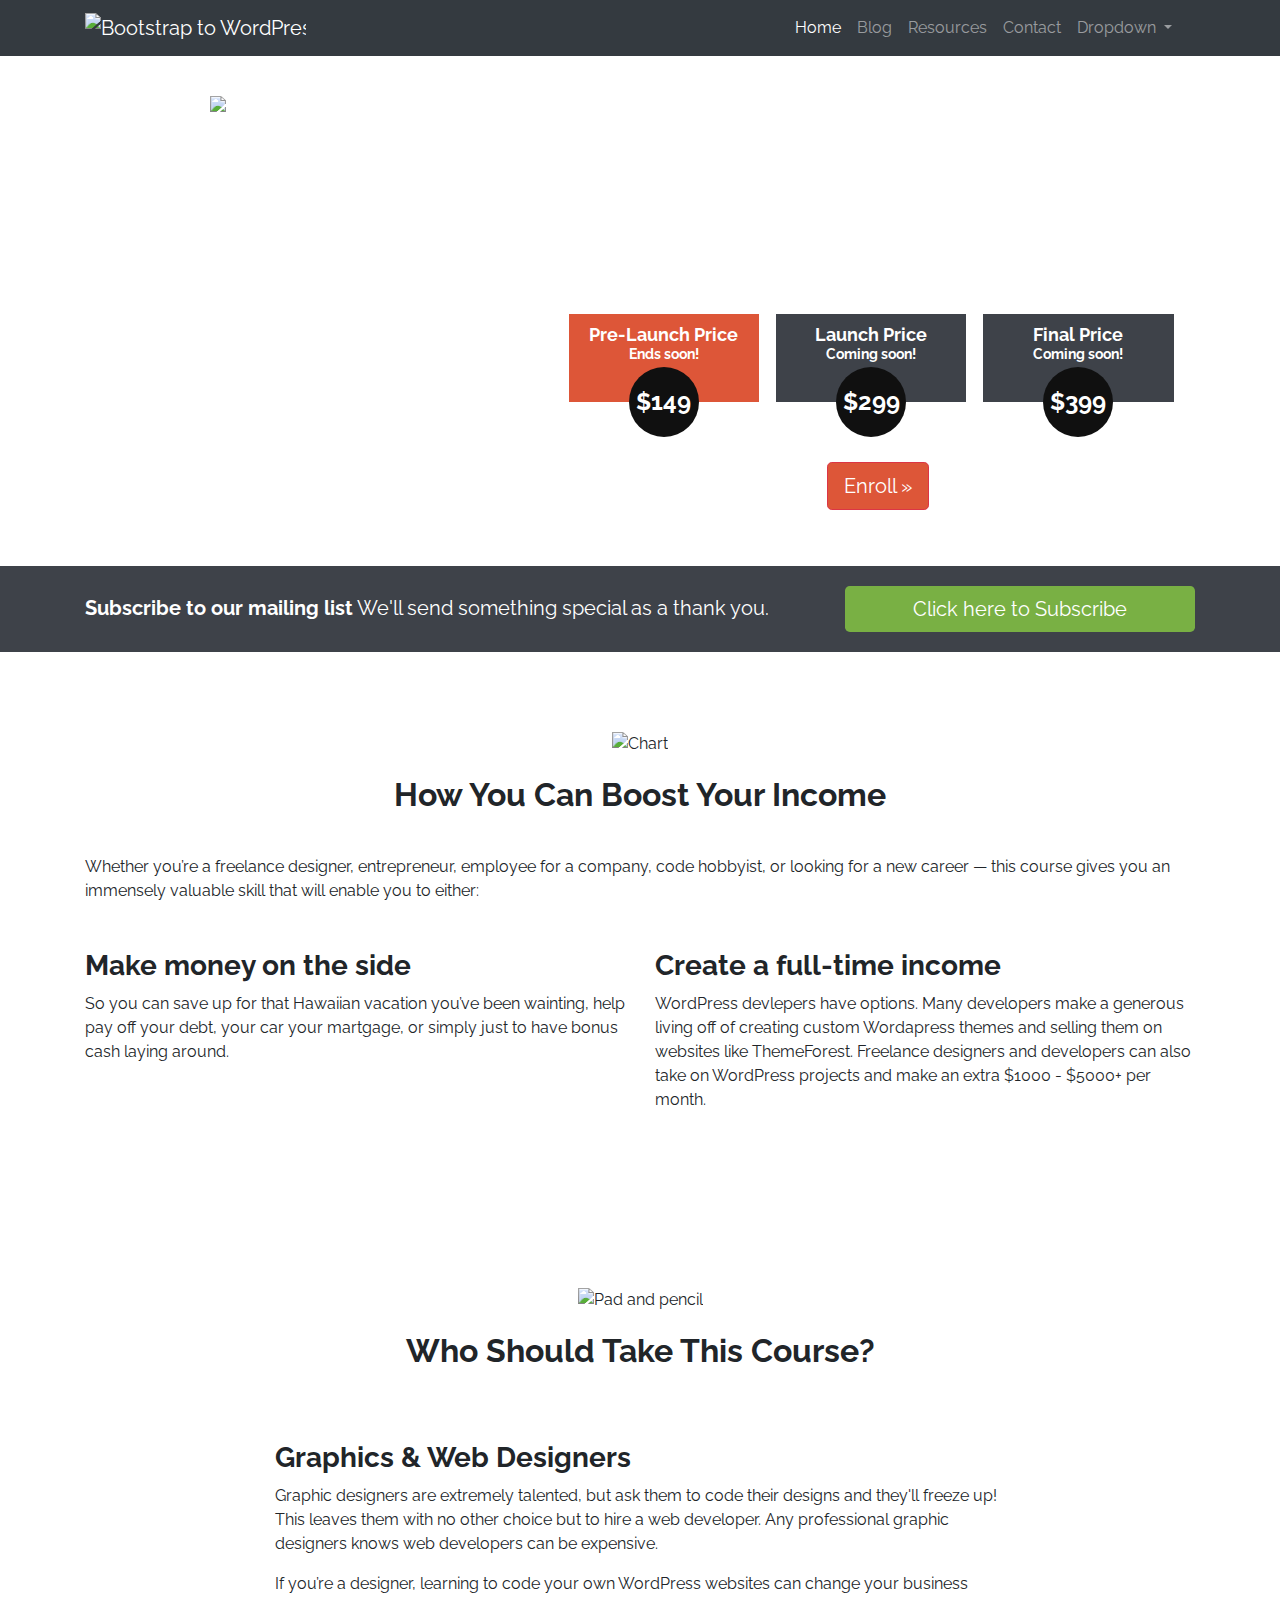
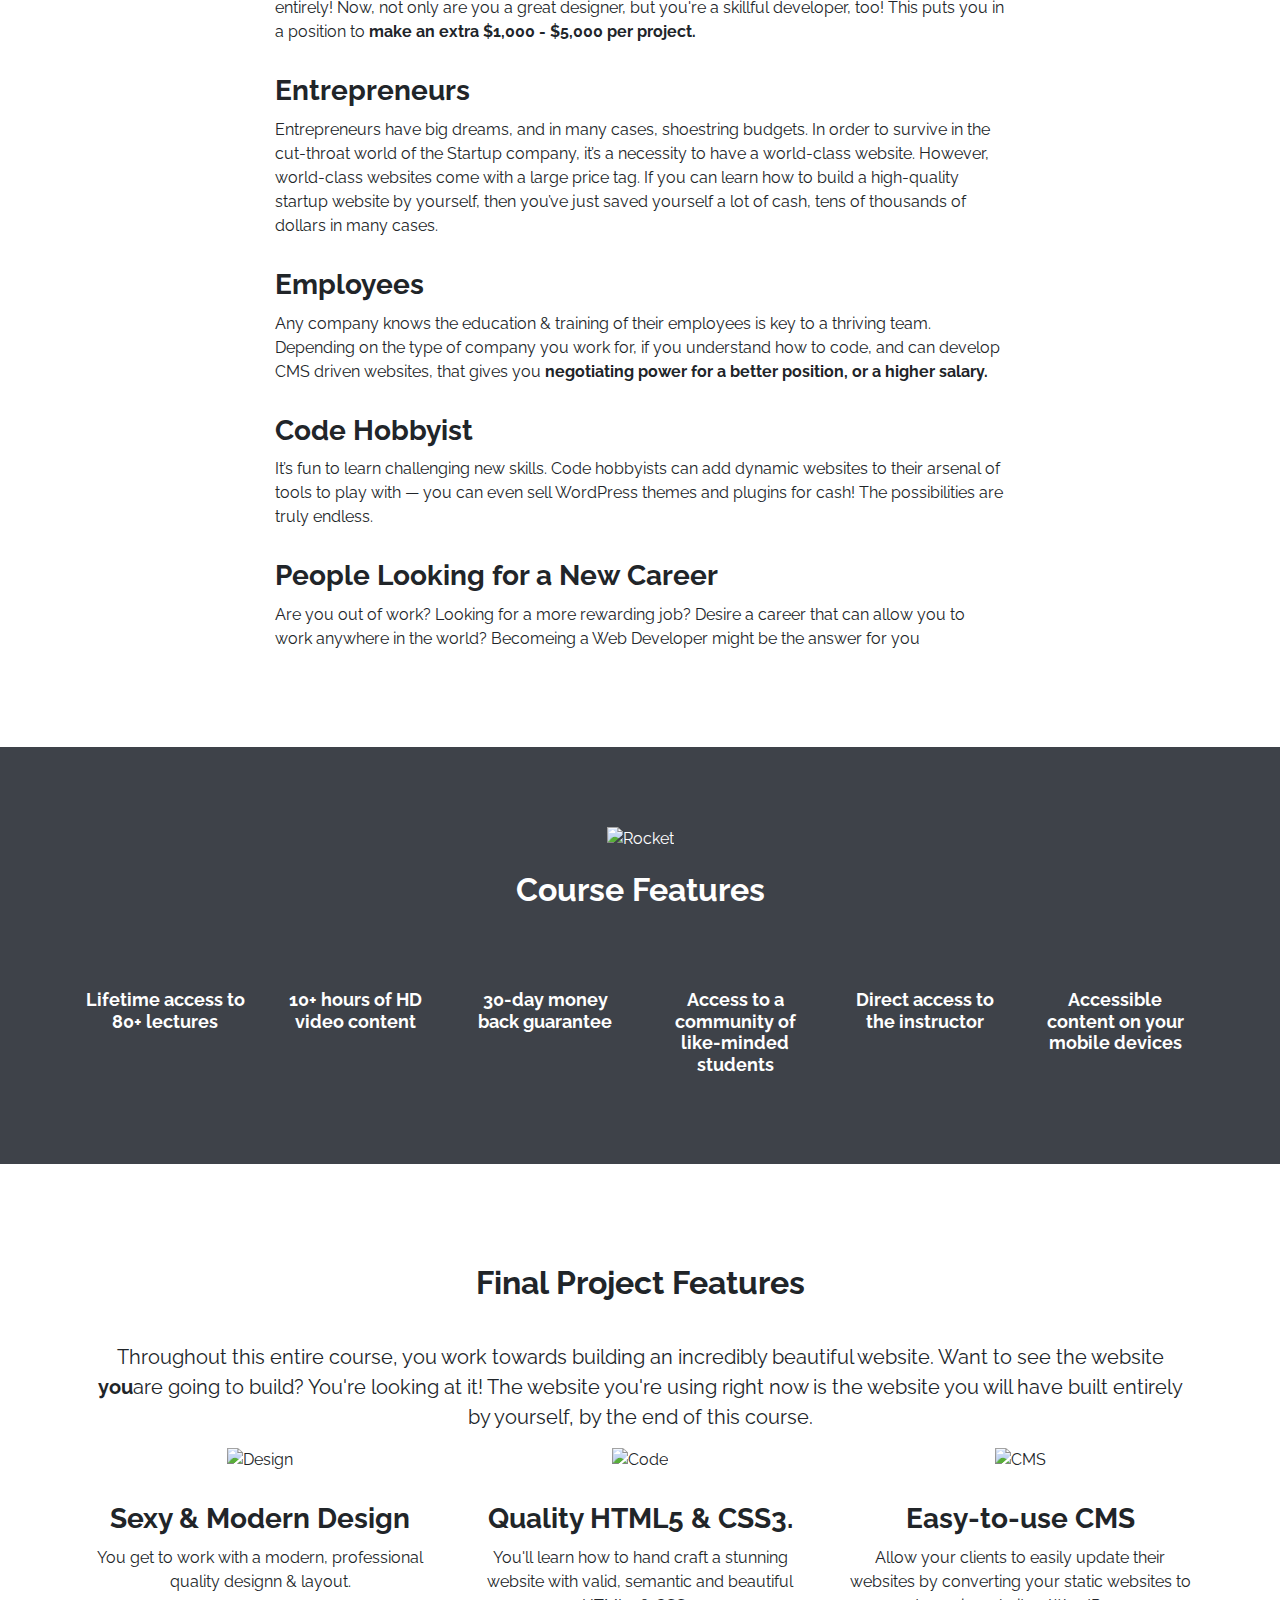
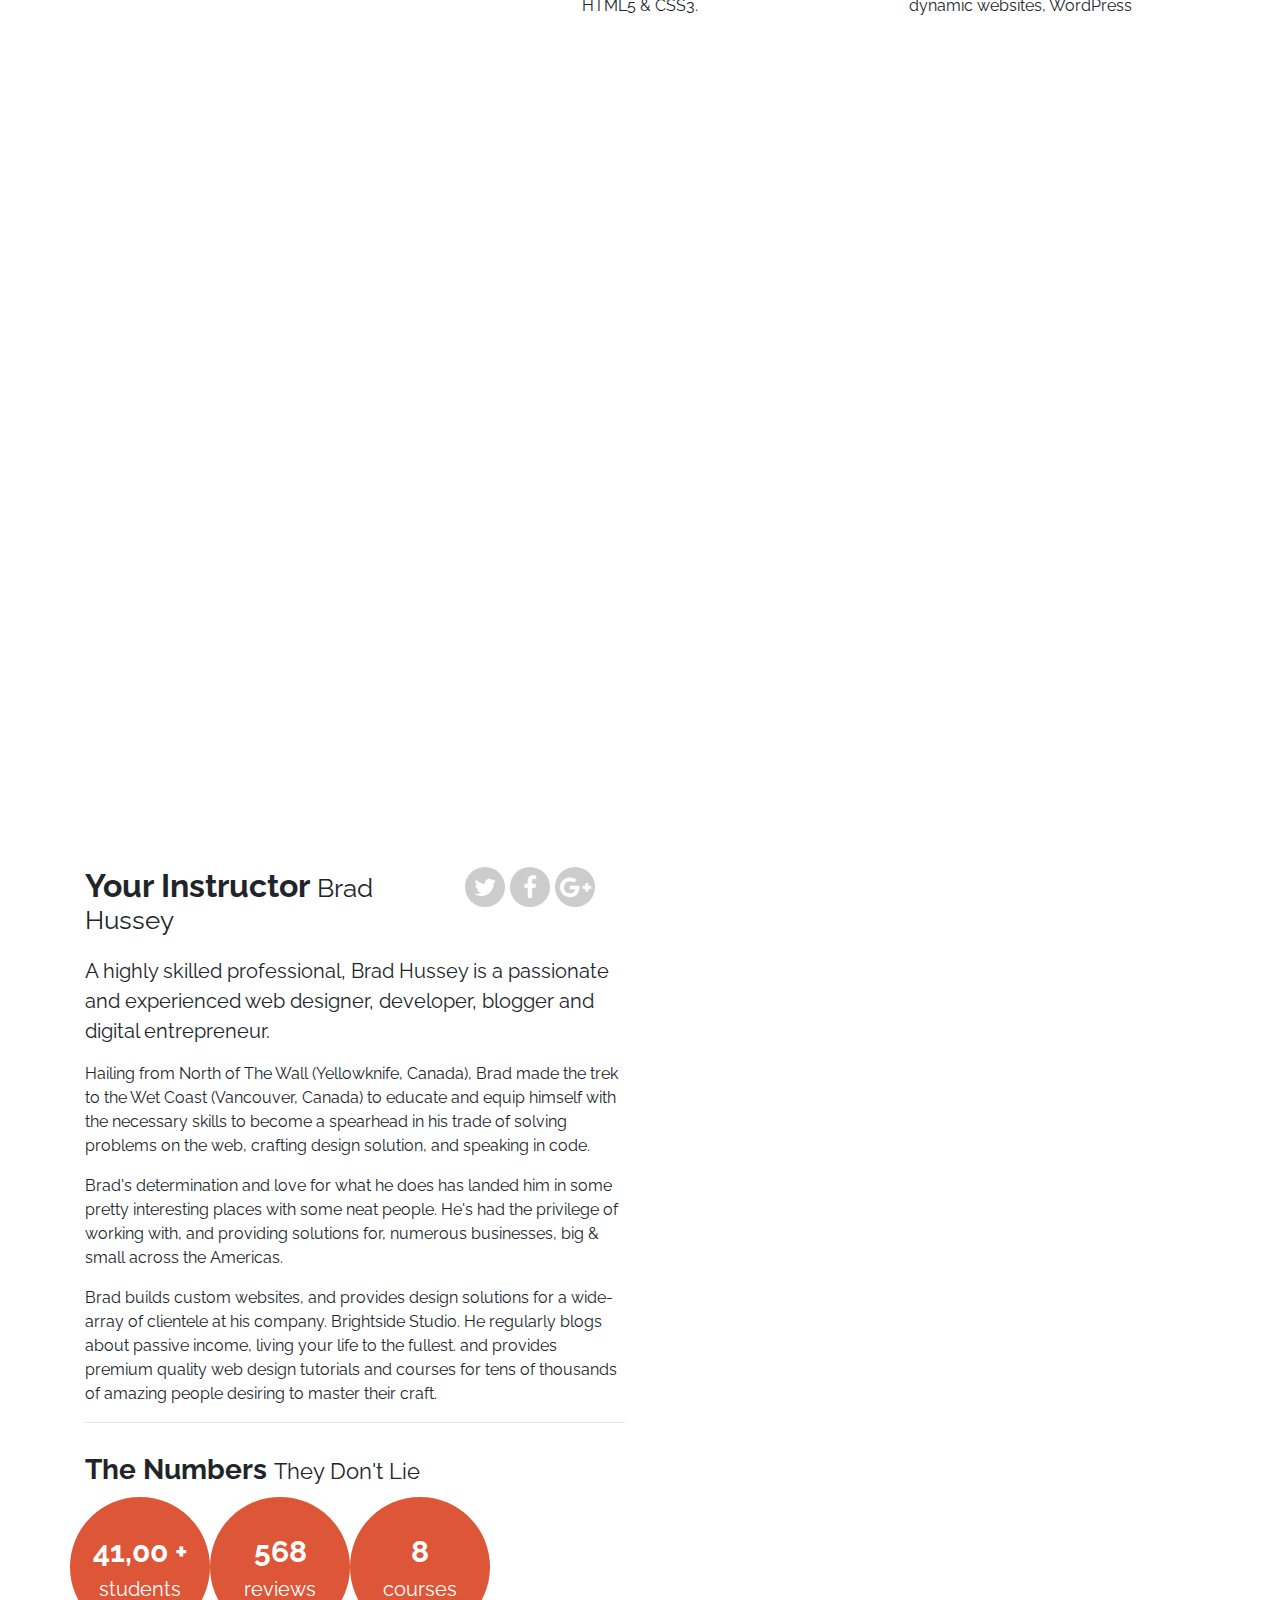
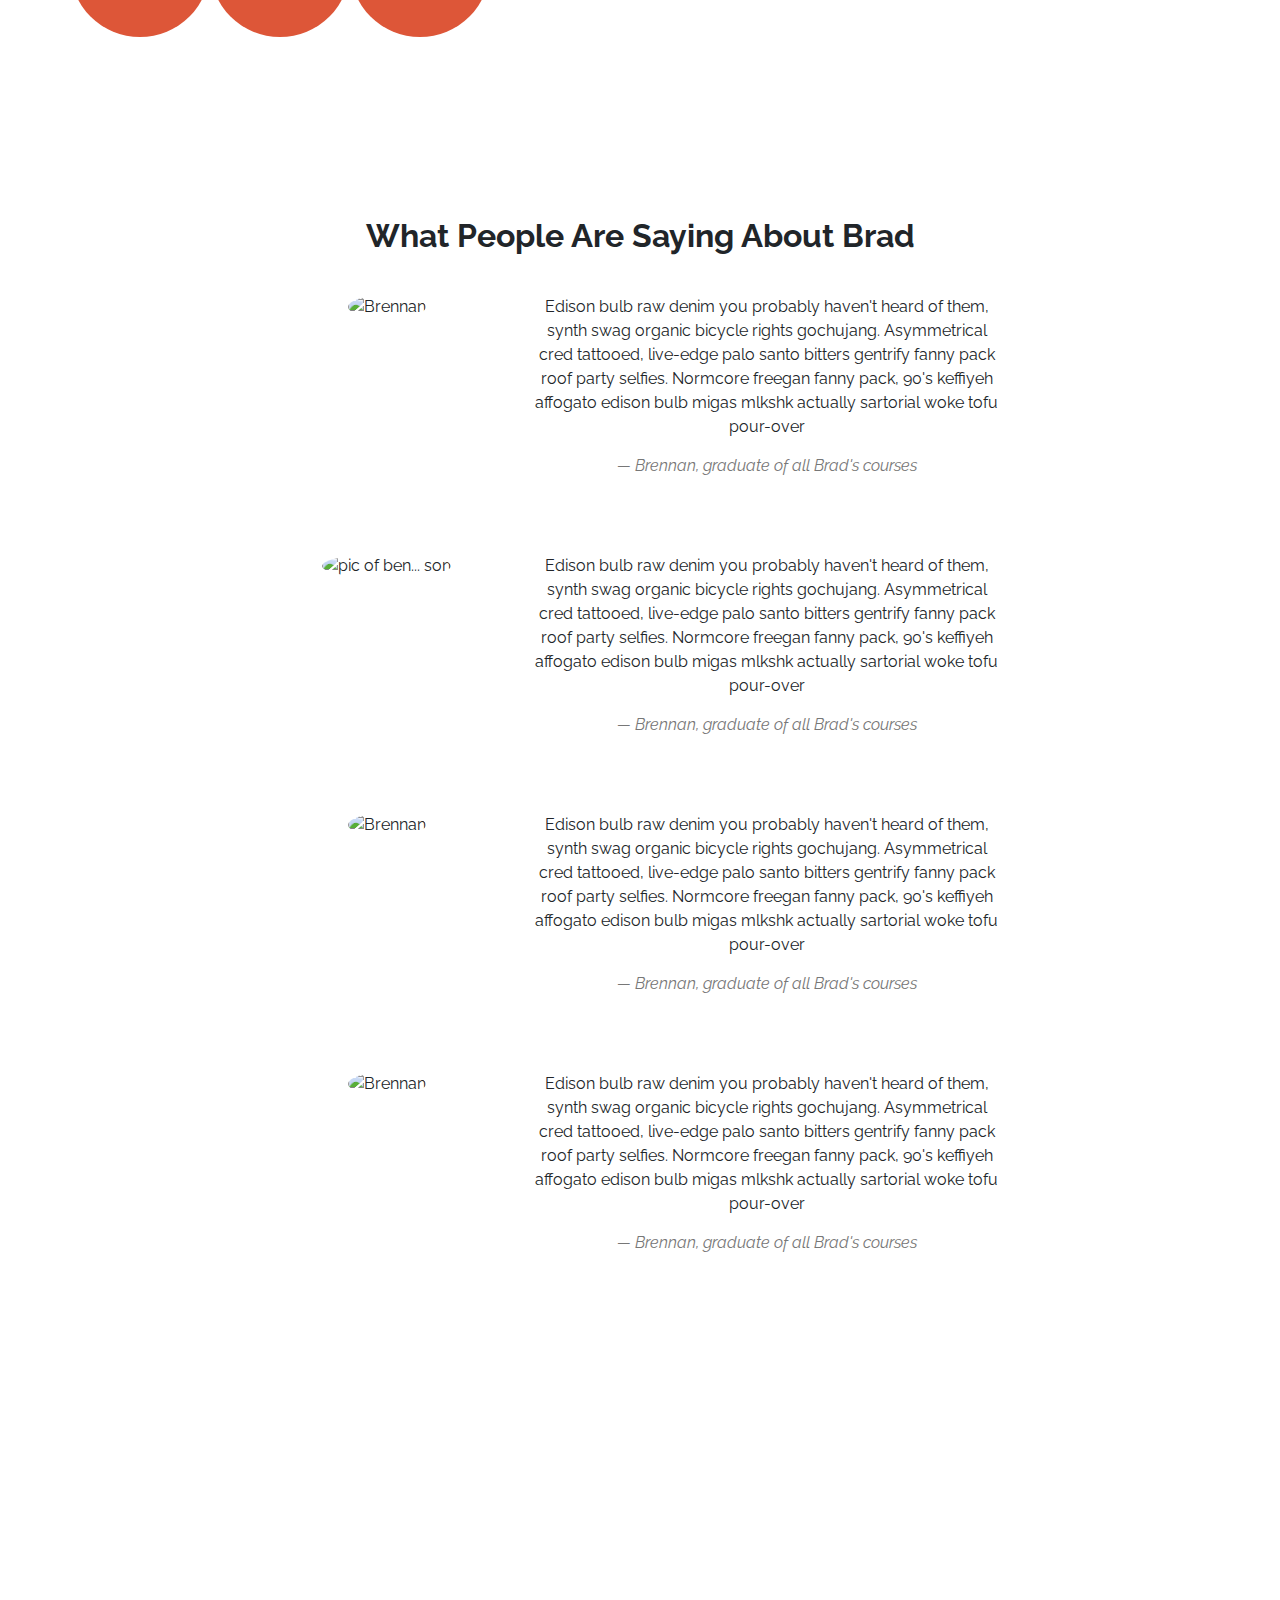
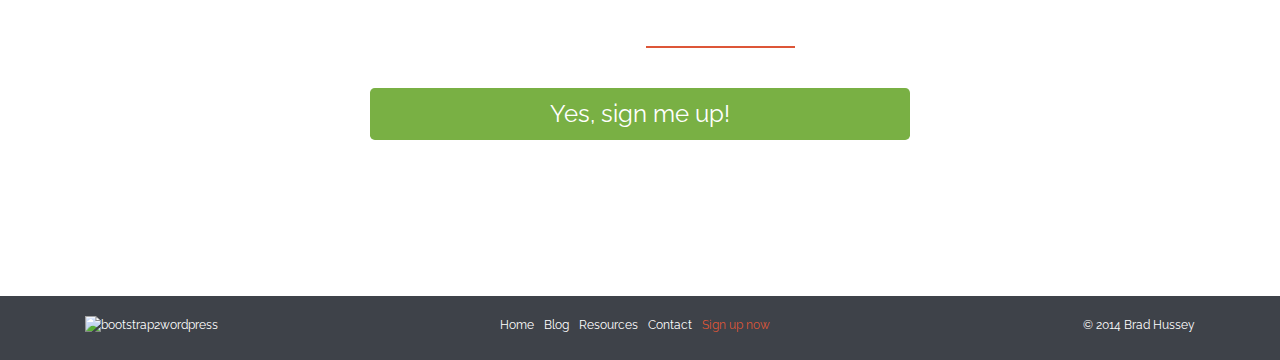
==== commit cc244521: "post" ====
--- a/B2W/index.html
+++ b/B2W/index.html
@@ -32,7 +32,7 @@
                     <div class="collapse navbar-collapse" id="navbarSupportedContent">
                         <ul class="navbar-nav ml-auto">
                             <li class="nav-item active">
-                                <a class="nav-link" href="#">Home
+                                <a class="nav-link" href="index.html">Home
                                     <span class="sr-only">(current)</span>
                                 </a>
                             </li>
@@ -497,15 +497,34 @@
 
     <!-- FOOTER ========================================================================= -->
     <footer>
-
-
+     <div class="container">
+         <div class="row">
+        <div class="col-sm-3">
+            <p><a href="#"><img src="assets/img/logo.png" alt="bootstrap2wordpress"></a></p>
+        </div><!--  end col -->
+   
+     <div class="col-sm-6">
+         <nav>
+             <ul class="list-unstyled d-flex justify-content-center">
+                 <li><a href="Home">Home</a></li>
+                 <li><a href="Blog">Blog</a></li>
+                 <li><a href="Resources">Resources</a></li>
+                 <li><a href="Contact">Contact</a></li>
+                 <li class="signup-link"><a href="">Sign up now</a></li>
+             </ul>
+         </nav>
+     </div><!-- end col -->
+     <div class="col-sm-3">
+         <p class="pull-right">&copy; 2014 Brad Hussey</p>
+     </div>
+    </div>
+    </div><!-- container -->
     </footer>
 
 
     <!-- MODAL ========================================================================= -->
-    <section>
+ 
         <!-- Button trigger modal -->
-
         <!-- Modal -->
         <div class="modal fade" class="modal-width" id="myModal" tabindex="-1" role="dialog" aria-labelledby="exampleModalCenterTitle"
             aria-hidden="true">
@@ -543,8 +562,6 @@
                 </div>
             </div>
         </div>
-    </section>
-
 
     <!-- BOOTSTRAP CORE JAVASCRIPT =========================================================================-->
     <script src="https://code.jquery.com/jquery-3.2.1.slim.min.js" integrity="sha384-KJ3o2DKtIkvYIK3UENzmM7KCkRr/rE9/Qpg6aAZGJwFDMVNA/GpGFF93hXpG5KkN"
--- a/B2W/assets/css/style.css
+++ b/B2W/assets/css/style.css
@@ -4,295 +4,503 @@
 Blue Gray: #3e4249 */
 
 body {
-font-family:'proxima-nova', 'Raleway', Helvetica, sans-serif;
-font-family: 'Raleway', sans-serif;
-font-size:16px;
-background:url('../img/tile.jpg') top left repeat;
+  font-family: 'proxima-nova', 'Raleway', Helvetica, sans-serif;
+  font-family: 'Raleway', sans-serif;
+  font-size: 16px;
+  background: url('../img/tile.jpg') top left repeat;
 }
 
 /* GLOBAL */
-h1,h2,h3,h4,h5,h6 {
-    -webkit-font-smoothing: antialiased;
-    text-rendering: optimizelegibility;
-    font-weight:bold;
+h1,
+h2,
+h3,
+h4,
+h5,
+h6 {
+  -webkit-font-smoothing: antialiased;
+  text-rendering: optimizelegibility;
+  font-weight: bold;
 }
 
 h1 {
-  font-size:3em;
-}
-
-h1,h2 {
-    margin:0 0 40px;
-  }
-
-  h3{
-    margin:20px 0;
-  }
-
-  h4 {
-     font-size:18px;
-  }
+  font-size: 3em;
+}
+
+h1,
+h2 {
+  margin: 0 0 40px;
+}
+
+h3 {
+  margin: 20px 0;
+}
+
+h4 {
+  font-size: 18px;
+}
+
+p.lead {
+  font-weight: normal;
+}
+
+a:link, a:visited {
+  color: #dd5638;
+}
+
+button, input, .btn, a.btn {
+  -webkit-font-smoothing: antialiased;
+	text-rendering: optimizelegibility;
+	color: white;
+}
+
+a:hover {
+  text-decoration: none;
+  color: #c9302c;
+}
 
 img {
-  max-width:100%;
+  max-width: 100%;
 }
 
 .modal-content {
   background: url('../img/tile.jpg') top left repeat;
 }
 
-.badge.social{
- display:flex;
- background:#ccc;
- font-size:24px;
- height:40px;
- width:40px;
- text-align:center;
- align-items:center;
- justify-content: center;
- margin:0 5px 20px 0;
- padding:0;
- -webkit-border-radius: 50px; 
- -moz-border-radius: 50px;
- border-radius: 50px;
- color:white;
+.badge.social {
+  display: flex;
+  background: #ccc;
+  font-size: 24px;
+  height: 40px;
+  width: 40px;
+  text-align: center;
+  align-items: center;
+  justify-content: center;
+  margin: 0 5px 20px 0;
+  padding: 0;
+  -webkit-border-radius: 50px;
+  -moz-border-radius: 50px;
+  border-radius: 50px;
+  color: white;
 }
 
 .badge.social.twitter:hover {
-  background:#55acee;
+  background: #55acee;
 }
 
 .badge.social.facebook:hover {
-  background:#3b5988;
+  background: #3b5988;
 }
 
 .badge.social.gplus:hover {
-  background:#db4b39;
+  background: #db4b39;
 }
 
 #instructor .num {
-  font-size:30px;
-  font-weight:bold;
+  font-size: 30px;
+  font-weight: bold;
+  color: white;
+  height: 140px;
+  width: 140px;
+  text-align: center;
+  background: #dd5638;
+  -webkit-border-radius: 100%;
+  -moz-border-radius: 100%;
+  border-radius: 100%;
+  display: flex;
+  justify-content: center;
+  align-items: center;
+}
+
+#instructor .num span {
+  display: block;
+  font-size: 20px;
+  font-weight: normal;
+}
+
+#kudos {
+  text-align: center;
+}
+
+.testimonial {
+  margin-bottom: 60px;
+}
+
+.testimonial img {
+  border-radius: 50%;
+  -moz-border-radius: 50%;
+  -webkit-border-radius: 50%;
+}
+
+#signup {
+  text-align: center;
+  background: url('../img/hipster-stuff.jpg') center center repeat fixed;
+  background-size: cover;
+  color: white;
+  padding: 140px 0;
+}
+
+#signup h2 {
+  font-weight: normal;
+}
+
+#signup h2 strong {
+  border-bottom: 2px solid #dd5638;
+}
+
+#signup .btn {
+  font-size: 24px;
+}
+
+blockquote cite {
+  display: block;
+  color: #777;
+  margin: 15px 0 0 0;
+}
+
+blockquote:before {
+  display: none;
+}
+
+/*hero*/
+
+#hero {
+  background: url('../img/hero-bg.jpg') 50% 0 repeat fixed;
+  background-repeat: no-repeat;
+  min-height: 500px;
+  padding: 40px 0;
+  color: white;
+  -webkit-font-smoothing: antialiased;
+  text-rendering: optimizelegibility;
+}
+
+button.btn:focus {
+  outline: none !important;
+}
+
+s .btn {
+  font-weight: bold;
+}
+
+.btn-danger {
+  background-color: #dd5638;
+  border-collapse: #d95131;
+}
+
+.btn-success {
+  background: #79b044;
+  border: none;
+}
+
+.btn-success:hover {
+  background: #6a9b3d;
+  border-color: #6a9b3d;
+}
+
+#hero article {
+  width: 100%;
+  text-align: center;
+}
+
+#hero .hero-text {
+  margin-top: 30px;
+}
+
+#price-timeline {
+  margin: 30px 0 60px;
+  text-align: center;
+}
+
+#price-timeline .price {
+  display: inline-block;
+  margin: 0 2% 0 0;
+  width: 30%;
+  padding: 10px 20px 30px;
+  background: #3e4249;
+  position: relative;
+  vertical-align: top;
+}
+
+#price-timeline .price.active {
+  background: #dd5638;
+}
+
+#price-timeline .price span {
+  background: #101010;
+  display: block;
+  height: 70px;
+  width: 70px;
+  text-align: center;
+  line-height: 70px;
+  font-weight: bold;
+  font-size: 24px;
+  border-radius: 100%;
+  -webkit-border-radius: 100%;
+  -moz-border-radius: 100%;
+  position: absolute;
+  bottom: -35px;
+  left: 50%;
+  margin-left: -35px;
+}
+
+#price-timeline h4 {
+  margin: 0 0 10px;
+}
+
+#price-timeline h4 small {
+  color: white;
+  font-weight: bold;
+  display: block;
+}
+
+/* LAYOUT */
+
+.row+ .row {
+  margin-top: 20px;
+}
+
+section {
+  padding: 80px 0;
+}
+
+.section-header {
+  text-align: center;
+}
+
+section h2 {
+  margin: 20px 0 40px;
+}
+
+section h3 {
+  margin: 30px 0 10px;
+}
+
+#primary {
+  padding-top: 40px;
+ /*  padding-bottom:40px; */
+}
+
+.feature-image {
+  display:flex;
+  justify-content: center;
+  align-items: center;
+  width:100%;
+}
+
+.feature-image-default {
+  background: url('../img/stuff-feature.jpg') no-repeat;
+  background-size:cover;
+}
+
+.feature-image-default-alt {
+  background:url('../img/hipster-stuff.jpg') no-repeat fixed;
+  background-size:cover;
+}
+
+.feature-image h1 {
+  text-align:center;
   color:white;
-  height:140px;
-  width:140px;
-  text-align:center;
-  background:#dd5638;
+}
+
+#optin {
+  background: #3e4249;
+  padding: 20px 0;
+  color: white;
+  text-rendering: optimizelegibility;
+  font-size: 1.2em;
+}
+
+#who-benefits {
+  background: white;
+}
+
+.list-unstyled a {
+  padding-right: 10px;
+}
+
+#optin p {
+  margin: 7px 0 0 0;
+}
+
+#course-features {
+  background: #3e4249;
+  color: white;
+  text-align: center;
+}
+
+footer {
+  background: #3e4249;
+  color: white;
+  padding: 20px 0 10px;
+  font-size: 12px;
+}
+
+footer p {
+  margin: 0;
+}
+
+footer a:link,
+footer a:visited {
+  color: white;
+}
+
+footer a:hover {
+  color: #dd5638;
+}
+
+footer li.signup-link a {
+  color: #dd5638;
+}
+
+footer li.signup-link a:hover {
+  font-weight: bold;
+}
+
+/* BLOG */
+.post, .widget {
+  position:relative;
+  border: solid 1px #ddd;
+  background:white;
+  margin:0 0 40px;
+  border-radius:4px;
+  -webkit-border-radius: 4px;
+  -moz-border-radius: 4px;
+}
+
+.post header,
+.post .post-excerpt {
+  padding:20px;
+}
+
+.post header h1,
+.post header h3 {
+  margin:0 0 15px;
+  padding:0 0 15px;
+  border-bottom: solid 1px #ddd;
+}
+
+.post header h1 {
+  font-size:24px;
+}
+
+.post-image {
+  height:auto;
+}
+
+.post-details {
+  font-size:12px;
+  width:90%;
+}
+
+.post-details i.fa {
+  padding-left:10px;
+}
+
+.post-details i.fa:first-child {
+  padding:0;
+}
+
+/* WIDGETS */
+.widget {
+  padding:20px;
+}
+
+.widget h4 {
+  margin:0 0 10px;
+  padding: 0 0 10px;
+  border-bottom:solid 1px #ddd;
+}
+
+.widget ul {
+  list-style: none;
+  margin:0;
+  padding:0;
+}
+
+.widget ul li {
+  margin: 0 0 5px;
+}
+
+.widget ul li:hover {
+  position:relative;
+  left:1px;
+}
+
+
+
+
+/* comments */
+
+.post-comments-badge {
+  height:70px; 
+  width:70px;
+  position:absolute;
+  top:25px;
+  right:20px;
+  border:none;
+  border-radius:100%;
   -webkit-border-radius:100%;
   -moz-border-radius:100%;
-  border-radius:100%;
-  display:flex; 
-  justify-content: center;
-  align-items: center;
-  
-}
-
-#instructor .num span {
+  background:#79b044;
+  text-align:center;
+  display:flex;
+  flex-flow:column wrap;
+  justify-content:center;
+  align-items:center;
+}
+
+.post-comments-badge i.fal {
   display:block;
+  font-size:15px;
+  padding:0;
+  margin-bottom:4px;
+}
+
+.post-comments-badge:hover {
+  background-color:#8bc653;
+}
+
+.post-comments-badge a {
+  color:white;
   font-size:20px;
-  font-weight:normal;
-}
-
-#kudos {
-  text-align:center;
-}
-
-.testimonial {
-  margin-bottom:60px;
-}
-
-.testimonial img {
-  border-radius:50%;
-  -moz-border-radius:50%;
-  -webkit-border-radius:50%;
-}
-
-#signup {
-  text-align:center;
-  background: url('../img/hipster-stuff.jpg') center center repeat fixed;
-  background-size:cover;
-  color:white;
-  padding:140px 0;
-}
-
-#signup h2 {
-font-weight:normal;
-}
-
-#signup h2 strong {
-  border-bottom:2px solid #dd5638;
-}
-
-#signup .btn {
-  font-size:24px;
-}
-
-
-
-blockquote cite {
-  display:block;
-  color:#777;
-  margin:15px 0 0 0;
-}
-
-blockquote:before {
-  display:none;
-}
-
-
-/*   hero */
-#hero {
-    background:url('../img/hero-bg.jpg') 50% 0 repeat fixed;
-    background-repeat:no-repeat;
-    min-height:500px;
-    padding: 40px 0;
-    color:white;
-    -webkit-font-smoothing: antialiased;
-    text-rendering: optimizelegibility;
-}
-
-button.btn:focus {
-  outline:none !important;
-
-}
-
-
-.btn {
-  font-weight:bold;
-}
-
-.btn-danger {
-   background-color: #dd5638;
-   border-collapse:#d95131;
-}
-
-.btn-success {
-  background: #79b044;
-  border:none;
-}
-
-.btn-success:hover {
-  background:#6a9b3d;
-  border-color:#6a9b3d;
-}
-
-
-#hero article {
-  width:100%;
-  text-align:center;
-}
-
-#hero .hero-text {
-  margin-top:30px; 
-}
-
-#price-timeline {
-  margin:30px 0 60px;
-  text-align:center;
-}
-
-#price-timeline .price {
-  display:inline-block;
-  margin:0 2% 0 0;
-  width:30%;
-  padding:10px 20px 30px;
-  background: #3e4249;
-  position:relative;
-  vertical-align: top;
-}
-
-#price-timeline .price.active {
-  background: #dd5638;
-}
-
-#price-timeline .price span {
-  background: #101010;
-  display:block;
-  height:70px;
-  width:70px;
-  text-align:center;
-  line-height:70px;
-  font-weight:bold;
-  font-size:24px;
-  border-radius:100%;
-  -webkit-border-radius:100%;
-  -moz-border-radius: 100%;
-  position:absolute;
-  bottom: -35px;
-  left:50%;
-  margin-left: -35px;
-}
-
-#price-timeline h4 {
-  margin: 0 0 10px;
-}
-
-#price-timeline h4 small {
-  color:white;
-  font-weight: bold; 
-  display:block;
-
-}
-
-/* LAYOUT */
-
-section {
-  padding:80px 0;
-  }
-
-.section-header {
-  text-align:center;
-}
-
-section h2 {
-  margin:20px 0 40px;
-}
-
-section h3 {
-  margin: 30px 0 10px;
-}
-
-  
-#optin {
-background:#3e4249;
-padding:20px 0;
-color:white;
-text-rendering: optimizelegibility;
-font-size:1.2em;
-}
-
-#who-benefits {
-  background:white;
-}
-
-#optin p {
-  margin:7px 0 0 0; 
-}
-
-#course-features {
-  background:#3e4249;
-  color:white;
-  text-align: center;
+  line-height:20px;
 }
 
 
 /* CUSTOM ICON SPRITES */
+
 i.ci {
   display: inline-block;
-  height:40px;
-  width:40px;
+  height: 40px;
+  width: 40px;
   background: url('../img/icon-sprite.png') no-repeat;
 }
 
-.ci.ci-computer {background-position:0, 0;}
-.ci.ci-watch  {background-position: -40px 0;}
-.ci.ci-calendar {background-position: -80px 0;}
-.ci.ci-community {background-position: -120px 0;}
-.ci.ci-instructor {background-position: -160px 0;}
-.ci.ci-device {background-position: -200px 0;}
+.ci.ci-computer {
+  background-position: 0, 0;
+}
+
+.ci.ci-watch {
+  background-position: -40px 0;
+}
+
+.ci.ci-calendar {
+  background-position: -80px 0;
+}
+
+.ci.ci-community {
+  background-position: -120px 0;
+}
+
+.ci.ci-instructor {
+  background-position: -160px 0;
+}
+
+.ci.ci-device {
+  background-position: -200px 0;
+}
 
 #project-features {
-  text-align:center;
+  text-align: center;
 }
 
 #instructor {
@@ -300,18 +508,71 @@
 }
 
 #instructor h2 {
-  margin:0 0 20px;
-}
-
+  margin: 0 0 20px;
+}
 
 #featurette {
   background: url('../img/stuff-bg.jpg') 50% 100% repeat fixed;
-  background-size:cover;
-  text-align:center;
-  color:white;
-}
-
-
-
-
-
+  background-size: cover;
+  text-align: center;
+  color: white;
+}
+
+/* FORMS */
+
+label {
+  display:block;
+  font-weight:bold;
+}
+
+input[type="text"],
+input[type="email"],
+input[type="url"],
+input[type="password"],
+input[type="search"],
+textarea {
+  color: #666;
+  border: 1px solid #ccc;
+  -webkit-border-radius:3px;
+  -moz-border-radius: 3px;
+  border-radius: 3px;
+  display:block;
+  /* -webkit-box-sizing:border-box;
+  -moz-box-sizing:border-box;
+  box-sizing:border-box; */
+  width:100%;
+  padding:6px 12px;
+}
+
+
+/* MEDIA QUERIES */
+
+@media screen and (max-width: 991px) {
+  #instructor .container {
+    background: rgba(255, 255, 255, 0.8);
+    padding: 20px;
+  }
+}
+
+@media screen and ( max-width: 768px) {
+  .logo {
+    width: 50%;
+  }
+  #optin p {
+    margin: 0 0 10px;
+  }
+  #featurette iframe {
+    height: 240px;
+  }
+}
+
+@media screen and (max-width: 568px) {
+  #instructor .num {
+    height: 100px;
+    width: 100px;
+    font-size: 22px;
+  }
+  #instructor .num span {
+    font-size: 16px;
+  }
+}